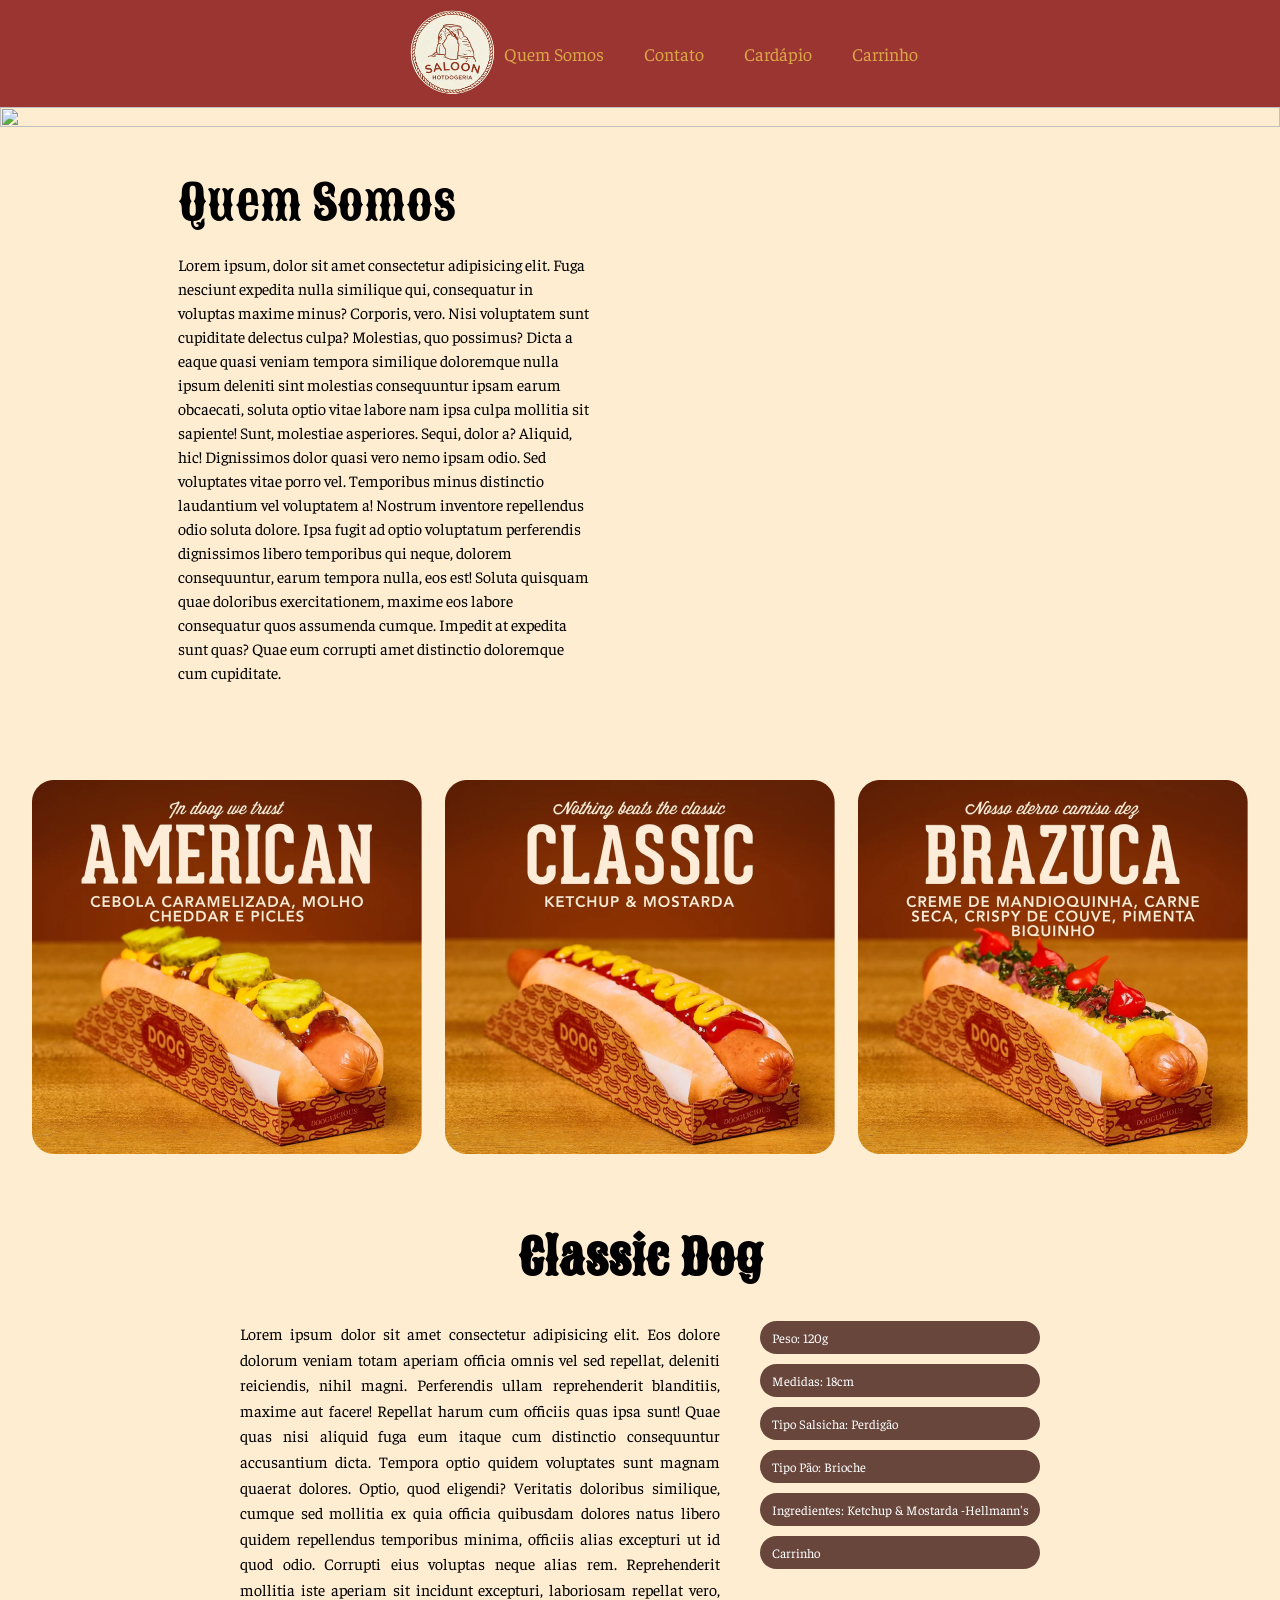
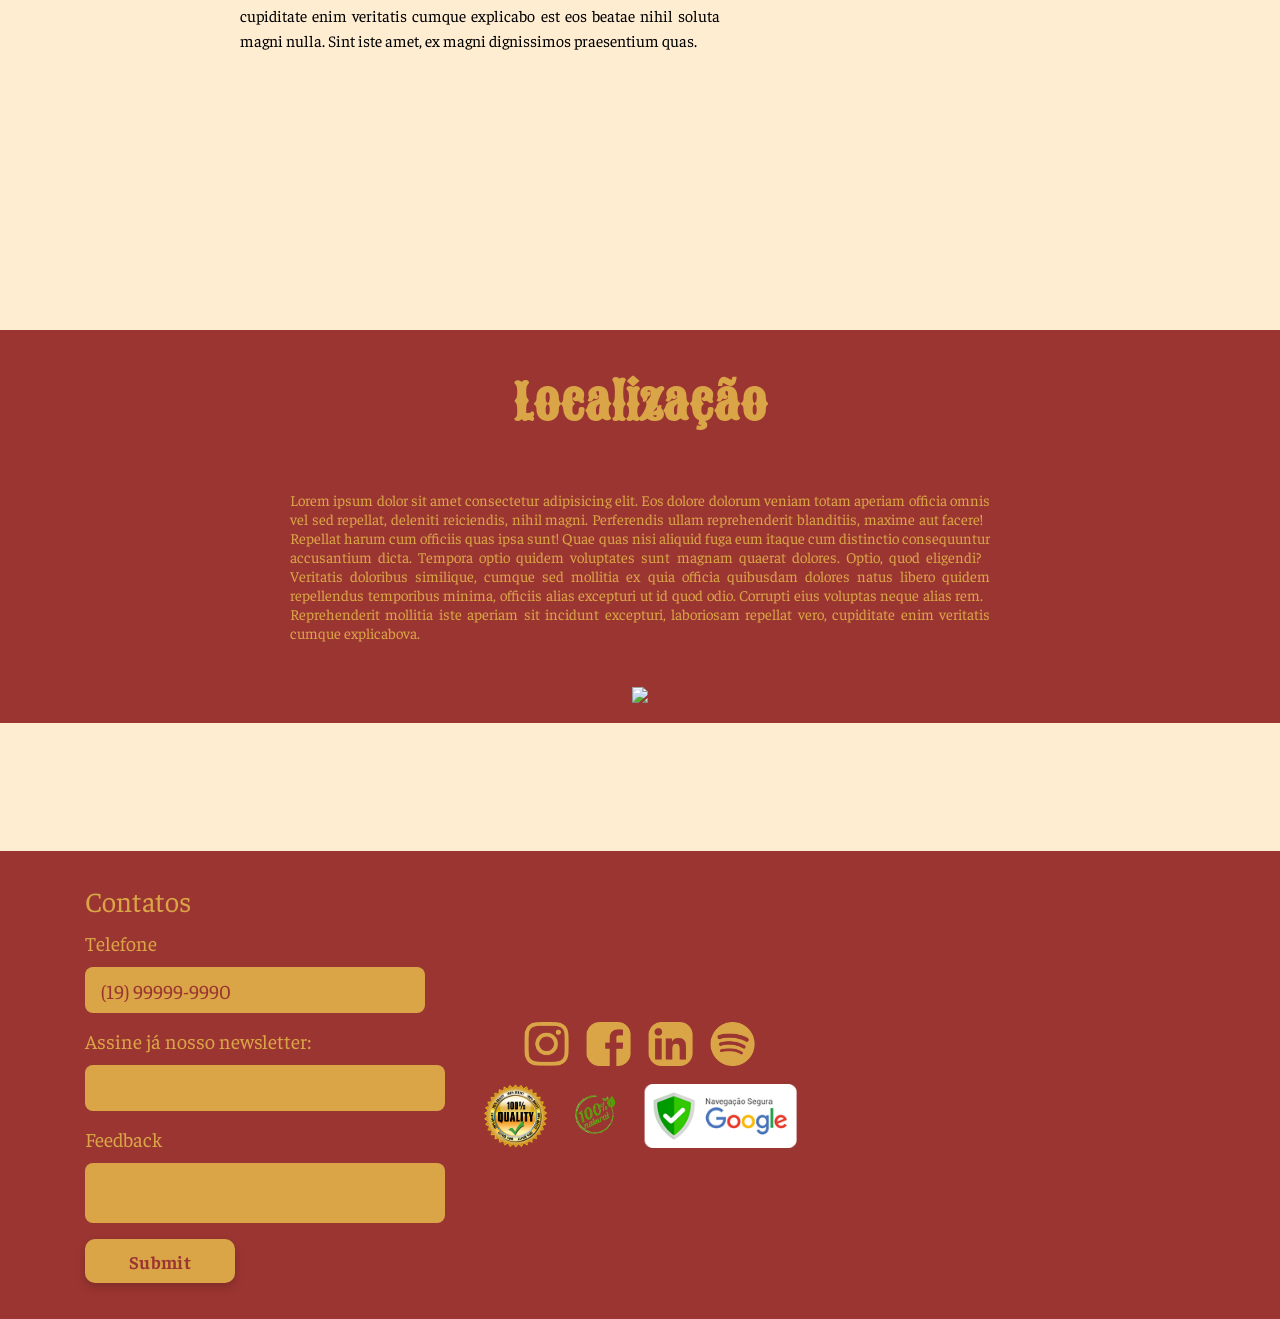
==== index.html @ 1e4b56d7 "Update variables" ====
<!DOCTYPE html>
<html lang="en">

<head>
    <meta charset="UTF-8">
    <meta name="viewport" content="width=device-width, initial-scale=1.0">
    <link rel="preconnect" href="https://fonts.googleapis.com">
    <link rel="preconnect" href="https://fonts.gstatic.com" crossorigin>
    <link href="https://fonts.googleapis.com/css2?family=Sancreek&display=swap" rel="stylesheet">
    <link rel="stylesheet" href="template/style.css"/>
    <!-- <link rel="stylesheet" href="template/global/header.css"> -->
    <title>Saloon | dogueria</title>
</head>

<body>
  <!-- Header----------------------------- -->
  <header>
    <a href="index.html">
      <img src="template/images/header/Logo.png" alt="">
    </a>
    <nav class="navbar">
      <ul class="menu">
        <li class="nav-item nav-sobre">
          <a href="#Quem Somos">quem somos</a>
        </li>
        <li class="nav-item nav-contato">
          <a href="#Contato">contato</a>
        </li>
        <li class="nav-item nav-cardapio">
          <a href="template/menu/menu.html">cardápio</a>
        </li>
        <li class="nav-item nav-carrinho">
          <a href="#">carrinho</a>
        </li>
      </ul>
      <div class="hamburger-button">
        <div class="bar"></div>
        <div class="bar"></div>
        <div class="bar"></div>
      </div>
    </nav>
  </header>

  <!-- slider ------------------------------- -->
  <div id="foto">
      <div class="foto">
          <img src="template/images/body/Foto_Principal_1440x540.png" alt="" >

      </div>
  </div>
  <!-- ------------------------------------ -->

  <!-- Main -->
  <main>  
      <!-- Seção Dois----------------------- -->
      <section class="sobre_nos">
          <div id="quem_somos">
              <h1>Quem Somos</h1>
              <p>Lorem ipsum, dolor sit amet consectetur adipisicing elit. Fuga nesciunt expedita nulla similique qui, consequatur in voluptas maxime minus? Corporis, vero. Nisi voluptatem sunt cupiditate delectus culpa? Molestias, quo possimus?
                  Dicta a eaque quasi veniam tempora similique doloremque nulla ipsum deleniti sint molestias consequuntur ipsam earum obcaecati, soluta optio vitae labore nam ipsa culpa mollitia sit sapiente! Sunt, molestiae asperiores.
                  Sequi, dolor a? Aliquid, hic! Dignissimos dolor quasi vero nemo ipsam odio. Sed voluptates vitae porro vel. Temporibus minus distinctio laudantium vel voluptatem a! Nostrum inventore repellendus odio soluta dolore.
                  Ipsa fugit ad optio voluptatum perferendis dignissimos libero temporibus qui neque, dolorem consequuntur, earum tempora nulla, eos est! Soluta quisquam quae doloribus exercitationem, maxime eos labore consequatur quos assumenda cumque.
                  Impedit at expedita sunt quas? Quae eum corrupti amet distinctio doloremque cum cupiditate.</p>
          </div>
          <div class="somos_img">
              <img src="template/images/body/Funcionarios.png" alt="">
          </div>
      </section>
      <!-- Seção Dois---------------------- -->

      <!-- Seção Um -------------------------->
      <section class="um">
          <div class="filho1">
              <img src="./template/images/body/AMERICAN_pt_3_390x374.png" alt="">
          </div>
          <div class="filho1">
              <img src="./template/images/body/CLASSIC_pt_3_390x374.png" alt="">
          </div>
          <div class="filho1">
              <img src="./template/images/body/BRAZUCA_pt_3_390x374.png" alt="">
          </div>            

      </section>
      <!-- -----------------------------------> 

  </main>
  <!-- ---- -->

  <section class="especificacoes">
      <div class="titulo-classic-dog">
          <h1>Classic Dog</h1>
      </div>
      
      <div class="especificacoes-container">
          <div class="filho_f">
              <p>Lorem ipsum dolor sit amet consectetur adipisicing elit. Eos dolore dolorum veniam totam aperiam officia omnis vel sed repellat, deleniti reiciendis, nihil magni. Perferendis ullam reprehenderit blanditiis, maxime aut facere! Repellat harum cum officiis quas ipsa sunt! Quae quas nisi aliquid fuga eum itaque cum distinctio consequuntur accusantium dicta. Tempora optio quidem voluptates sunt magnam quaerat dolores. Optio, quod eligendi?
              Veritatis doloribus similique, cumque sed mollitia ex quia officia quibusdam dolores natus libero quidem repellendus temporibus minima, officiis alias excepturi ut id quod odio. Corrupti eius voluptas neque alias rem.
              Reprehenderit mollitia iste aperiam sit incidunt excepturi, laboriosam repellat vero, cupiditate enim veritatis cumque explicabo est eos beatae nihil soluta magni nulla. Sint iste amet, ex magni dignissimos praesentium quas.</p>
          </div>
            
          <div class="filho_f2">
              <div class="font">
                  <p>Peso: 120g</p>
              </div>
              <div class="font">
                  <p>Medidas: 18cm</p>
              </div>
              <div class="font">
                  <p>Tipo Salsicha: Perdigão</p>
              </div>
              <div class="font">
                  <p>Tipo Pão: Brioche</p>
              </div>
              <div class="font">
                  <p>Ingredientes: Ketchup & Mostarda -Hellmann's</p>
              </div>
              <div class="font">
                  <p>Carrinho</p>
              </div>
          </div>
      </div>
  </section>
  <!-- ----------------------------------- -->

  <section class="tres">
      <div class="filho1">
          <img src="images/foto_do_restaurante_5_218x218.png" alt="">
      </div>
      <div class="filho1">
          <img src="images/foto_do_restaurante_7_218x218.png" alt="">
      </div>
      <div class="filho1">
          <img src="images/foto_do_restaurante_6_218x218.png" alt="">
      </div>
      <div class="filho1">
          <img src="images/foto_do_restaurante_04_218x218.png" alt="">
      </div>             

  </section>

<section class = "teste">
<div class="descricao-mapa">


  <div class="texto-titulo">
        <h1 class ="texto-mapa">Localização</h1>
      
  </div>

  <div class="texto-paragrafo">
      <p>Lorem ipsum dolor sit amet consectetur adipisicing elit. Eos dolore dolorum veniam totam aperiam officia omnis vel sed repellat, deleniti reiciendis, nihil magni. Perferendis ullam reprehenderit blanditiis, maxime aut facere!
          Repellat harum cum officiis quas ipsa sunt! Quae quas nisi aliquid fuga eum itaque cum distinctio consequuntur accusantium dicta. Tempora optio quidem voluptates sunt magnam quaerat dolores. Optio, quod eligendi?
          Veritatis doloribus similique, cumque sed mollitia ex quia officia quibusdam dolores natus libero quidem repellendus temporibus minima, officiis alias excepturi ut id quod odio. Corrupti eius voluptas neque alias rem.
          Reprehenderit mollitia iste aperiam sit incidunt excepturi, laboriosam repellat vero, cupiditate enim veritatis cumque explicabova. </p>
  </div>

  <div class="mapa">
    <img src="./template/images/body/mapa.png"></img>
  </div>

</section>
  <div class="titulo2">
    
  </div>

  <!-- Footer----------------------------- -->
  <footer class="site-footer">
      <div class="footer-content">
        <div class="footer-title">Contatos</div>
        <div class="footer-label">Telefone</div>
        <div id="Contato" class="footer-card footer-phone-card">(19) 99999-9990</div>
        <div class="footer-newsletter-text">Assine já nosso newsletter:</div>
        <div class="footer-card footer-newsletter-card"></div>
        <div class="footer-label footer-feedback-label">Feedback</div>
        <textarea
          class="footer-card footer-feedback-card footer-feedback-input"
          placeholder=""
        ></textarea>
        <button type="submit" class="footer-submit">Submit</button>
      </div>
      <div class="footer-right">
        <div class="social-icons">
          <img
            src="/template/images/footer/Instagram.png"
            alt="Instagram"
            class="footer-icon footer-instagram"
          />
          <img
            src="./template/images/footer/Facebook.png"
            alt="Facebook"
            class="footer-icon footer-facebook"
          />
          <img
            src="./template/images/footer/Linkedin.png"
            alt="LinkedIn"
            class="footer-icon footer-linkedin"
          />
          <img
            src="./template/images/footer/Spotify.png"
            alt="Spotify"
            class="footer-icon footer-spotify"
          />
        </div>

        <div class="footer-badges">
          <img
            src="./template/images/footer/100qualidade.png"
            alt="100 qualidade"
            class="footer-badge"
          />
          <img src="./template/images/footer/Natural.png" alt="Natural" class="footer-badge" />
          <img src="./template/images/footer/google.png" alt="Google" class="footer-badge" />
        </div>
      </div>
    </footer>
      
</body>


<source>
</html>
---- template/style.css ----
@import url("https://fonts.googleapis.com/css2?family=Faustina:wght@400;500;700&display=swap");
@import url("https://fonts.googleapis.com/css2?family=Sancreek&display=swap");
@import "./global/header.css";

/* Construindo... */

:root {
  --bg-body: #ffedd2;
  --text-main: #eb3223;
  --text-contrast: #ffedd2;
  --header-bg: #9b3531;
  --header-text: #daa547;
  --secondary-text: #eb3223;
  --timeline-bg: #eb3223;
  --timeline-progress: #e69248;
  --timeline-complete: #4caf50;
  --footer-bg: #9b3531;
  --footer-text: #daa547;
  --footer-card-bg: #daa547;
  --footer-card-text: #9b3531;
  --button-bg: #eb3223;
  --button-text: #daa547;
  --button-hover: #c72a1e;
  --title-size: 48px;
  --title-family: "Sancreek", serif;
  --body-size: 16px;
  --body-family: "Faustina", serif;
  --title-color: #000000;
  --border-color: #000000;
  --input-bg: #ffffff;
  --shadow-soft: rgba(0, 0, 0, 0.18);
  --shadow-strong: rgba(0, 0, 0, 0.22);
}

/* General Elements ------------------- */
html,
body {
  width: 100%;
  position: relative;
  overflow-x: hidden;
}

/* Body------------------ */
body {
    background-color:var(--bg-body);
    margin: 0%;
    font-family: var(--body-family);
    font-weight: weight;
    font-style: normal;
    font-size: 16px;
}

/* Slider----------------------*/
.foto img{
    width: 100%;
    height: 100%;
}
/* ------------------------------ */

/* Seção Um ------------------------ */
.um {
    /* background-color: rgb(52, 215, 66); */
    margin-top: 10px;
    margin: auto;
    width: 1240px;
    display: grid;
    height: 375px ;
    grid-template-columns: 1fr 1fr 1fr;
    margin-bottom: 20px;
    
}

.filho1{
    /* border: 1px solid #000; */
    margin-top: 20px;
    display: flex;
    justify-content: center;
}
/* ----------------------------------- */

/* Seção Dois ------------------------- */
.sobre_nos{  
    /* border:1px solid #D1CFCF; */
    margin: 0 auto;    
    width: 1024px;
    height: 600px;
    display: grid;
    grid-template-columns: 1fr 1fr;
    margin-top: 10px;
    margin-bottom: 20px;
}

#quem_somos{
    height: 200px;
    padding: 30px 50px;
}

#quem_somos h1 {
  font-family: var(--title-family);
  font-size: var(--title-size);
  font-weight: 400;
  letter-spacing: 0.01px;
  margin: 0;
}

.somos_img {
  height: 200px;
  padding: 50px 50px;
}

#quem_somos p {
  line-height: 24px;
  margin: 0 0 20 0;
}
/* ------------------------------------- */

.especificacoes{
    /* border:1px solid #D1CFCF; */
    margin: 0 auto;
    width: 800px;
    min-height: 300px;
    display: flex;
    flex-direction: column;
    align-items: center;
    margin-top: 90px;
    margin-bottom: 10px;
}

.titulo-classic-dog{
    font-family: var(--title-family);
    font-size: 48px;
    letter-spacing: 0.01px;
    color: black;
    margin-bottom: 30px;
    text-align: center;
    width: 100%;
}

.titulo-classic-dog h1 {
    margin: 0;
    font-size: 48px;
}

.especificacoes-container {
    width: 100%;
    display: flex;
    justify-content: space-between;
    align-items: flex-start;
    gap: 40px;
}

.filho_f{
    flex: 1;
    text-align: justify;
    line-height: 1.6;
}

.filho_f p {
    margin: 0;
    font-size: 16px;
}

.filho_f2{
    display: flex;
    flex-direction: column;
    gap: 10px;
    min-width: 280px;
    max-width: 280px;
}

.filho_f2 .font {
    background-color: #68463C;
    border-radius: 25px;
    padding: 8px 12px;
    transition: transform 0.2s ease;
}

.filho_f2 .font p{
    color: #ffffff;
    margin: 0;
    font-size: 13px;
    white-space: nowrap;
}

.tres {
    /* background-color: rgb(52, 215, 66); */    
    margin: auto;
    width: 965px;
    display: grid;
    height: 216px ;
    grid-template-columns: 1fr 1fr 1fr 1fr;
    margin-bottom: 20px;
}

/* Secondary Header Styles */
.secondary-header {
  background-color: transparent;
  position: relative;
  width: 100%;
  padding: 20px 85px 20px 85px;
  box-sizing: border-box;
  font-family: "Faustina", serif;
  display: flex;
  flex-direction: column;
  gap: 20px;
}

.secondary-header nav {
  width: 100%;
  display: flex;
  justify-content: center;
}

.secondary-row {
  display: flex;
  justify-content: space-between;
  align-items: center;
  width: 100%;
}

.secondary-item {
  display: flex;
  flex-direction: row;
  align-items: center;
  justify-content: center;
  gap: 8px;
  color: #eb3223;
  font-family: "Faustina", serif;
  font-size: 18px;
  line-height: 1;
  font-weight: 700;
  white-space: nowrap;
  width: 33.33%;
  text-align: center;
}

.secondary-icon {
  display: block;
  width: 28px;
  height: 28px;
  object-fit: contain;
}

.secondary-item span {
  font-weight: 700;
}

/* Timeline Styles */
.timeline-container {
  width: 100%;
}

.timeline-bar {
  width: 100%;
  height: 40px;
  background-color: #eb3223;
  border-radius: 20px;
  position: relative;
}

.timeline-progress {
  width: 33.33%;
  height: 100%;
  background-color: #e69248;
  border-radius: 20px 0 0 20px;
  position: absolute;
  top: 0;
  left: 0;
  display: flex;
  align-items: center;
  justify-content: center;
}

.timeline-label {
  color: #ffffff;
  font-family: "Faustina", serif;
  font-size: 18px;
  font-weight: 700;
  white-space: nowrap;
}

.timeline-progress-completo {
  width: 33.33%;
  background-color: #4caf50;
  border-radius: 20px 0 0 20px;
  position: absolute;
  top: 0;
  left: 0;
  height: 100%;
}

.timeline-progress-andamento {
  width: 33.33%;
  background-color: #e69248;
  border-radius: 0;
  position: absolute;
  top: 0;
  left: 33.33%;
  height: 100%;
  display: flex;
  align-items: center;
  justify-content: center;
}

.timeline-progress-completo-segundo {
  width: 33.33%;
  background-color: #4caf50;
  border-radius: 0;
  position: absolute;
  top: 0;
  left: 33.33%;
  height: 100%;
}

.timeline-progress-andamento-terceiro {
  width: 33.33%;
  background-color: #e69248;
  border-radius: 0 20px 20px 0;
  position: absolute;
  top: 0;
  left: 66.66%;
  height: 100%;
  display: flex;
  align-items: center;
  justify-content: center;
}

/* Footer Styles */
.site-footer {
  position: relative;
  width: 100%;
  background-color: #9b3531;
  padding: 36px 85px;
  box-sizing: border-box;
  display: flex;
  justify-content: flex-start;
  align-items: flex-start;
  margin-top: 10%;
}

.footer-content {
  width: 480px;
  color: #daa547;
  font-family: "Faustina", serif;
  display: flex;
  flex-direction: column;
  gap: 8px;
}

.footer-title {
  font-size: 28px;
  line-height: 1;
  margin-bottom: 10px;
}

.footer-label,
.footer-newsletter-text {
  font-size: 20px;
  line-height: 1;
  margin-bottom: 6px;
}

.footer-card {
  background-color: #daa547;
  color: #9b3531;
  border-radius: 8px;
  display: flex;
  align-items: center;
  padding: 0 16px;
  box-sizing: border-box;
}

.footer-phone-card {
  width: 340px;
  height: 46px;
  font-size: 20px;
  margin-bottom: 10px;
}

.footer-newsletter-card {
  width: 360px;
  height: 46px;
  margin-bottom: 10px;
}

.footer-feedback-label {
  margin-top: 0;
}

.footer-feedback-card {
  width: 360px;
  height: 60px;
}

.footer-feedback-input {
  resize: none;
  border: none;
  outline: none;
  font-family: inherit;
  font-size: 18px;
  padding-top: 10px;
}

.footer-submit {
  width: 150px;
  height: 44px;
  margin-top: 8px;
  border: none;
  border-radius: 10px;
  background-color: #daa547;
  color: #9b3531;
  font-family: "Faustina", serif;
  font-size: 18px;
  font-weight: 700;
  letter-spacing: 0.3px;
  cursor: pointer;
  box-shadow: 0 4px 10px rgba(0, 0, 0, 0.18);
  transition:
    transform 0.2s ease,
    box-shadow 0.2s ease,
    background-color 0.2s ease;
  align-self: flex-start;
}

.footer-submit:hover {
  background-color: #e2b44c;
  transform: translateY(-1px);
  box-shadow: 0 6px 14px rgba(0, 0, 0, 0.22);
}

.footer-right {
  display: flex;
  flex-direction: column;
  align-items: center;
  gap: 18px;
  position: absolute;
  left: 50%;
  top: 50%;
  transform: translate(-50%, -50%);
}

.social-icons {
  display: flex;
  gap: 18px;
  align-items: center;
}

.footer-icon {
  display: block;
  width: 44px;
  height: 44px;
}

.footer-badges {
  display: flex;
  gap: 18px;
  align-items: center;
}

.footer-badge {
  display: block;
  height: 64px;
}

/* Responsive Styles */

/* Tablets e telas médias 
@media (max-width: 1024px) {
  header {
    padding: 0 40px 20px 40px;
  }
  
  header nav ul {
    gap: 20px;
  }
  
  .nav-item {
    font-size: 16px;
  }
  
  .secondary-header {
    padding: 20px 40px;
  }
}*/

.teste{
  display: flex;
  justify-content: center;
  align-items: center;
  width: 100%;
  height: 100%;
  gap:20px;
  background-color: var(--footer-bg);
  margin-top: 50px;
}

.mapa {
  display: flex;
  flex-direction: column;
  align-items: center;
  width: 100%;
  height: 200%;
  margin-top: 45px;
  gap: 20px;
  margin-bottom: 20px;
}

.texto-mapa {
  font-family: var(--title-family);
  font-size: var(--title-size);
  letter-spacing: 0.01px;
  display: flex;
}

.texto-paragrafo{
  width: 700px;
  text-align: justify;
  font-family: var(--body-family);
  color:#daa547;
  font-size: 15px;
  align-items: center;
  
}
.texto-titulo{
  font-family: var(--title-family);
  font-size: var(--title-size);
  letter-spacing: 0.01px;
  justify-content: center;
  display: flex;
  color:#daa547
}
/* 
.descricao-mapa{
  align-items: center;
  width: 100%;
  height: 100%;
} */

@media (max-width: 680px) {
  .foto img {
    width: 100%;
    height: 100%;
  }

  .sobre_nos {
    margin: 0 auto;
    width: 1024px;
    height: 600px;
    display: grid;
    grid-template-rows: 1fr 1fr;
    margin-top: 10px;
    margin-bottom: 20px;
  }
}
---- template/global/header.css ----
@import "./variables.css";

/* header {
  position: relative;
  width: 100%;
  height: 146px;
  font-family: "Faustina", serif;
  color: var(--header-text);
  font-weight: 300;
  background-color: var(--header-bg);
  display: flex;
  align-items: flex-end;
  justify-content: space-between;
  padding: 0 85px 20px 85px;
  box-sizing: border-box;
} */

header{
  position: relative;
  display: flex;
  justify-content: space-between;
  align-items: center;
  width: 100%;
  max-width: var(--standard-width);
  padding: 0 var(--spacing-md);
  margin: 0 0 var(--spacing-xl) 0;
  box-sizing: border-box;
  padding: 0 400px;
  background-color: var(--header-bg);
  font-family: "Faustina", serif;
  color: var(--header-text);
  font-weight: 300;
}

header a img {
  width: 104px;
  height: 104px;
}

header nav ul {
  list-style: none;
  margin: 0;
  padding: 0;
  display: flex;
  gap: 40px;
  align-items: flex-end;
}

header nav ul li {
  text-transform: capitalize;
  margin: 0;
  padding: 0;
  transition: all 0.25s ease;
}

header nav ul li:hover {
  font-weight: 700;
}

header nav ul li a{
  margin: 0;
  padding: 0;
  text-decoration: none;
  color: var(--header-text);
}

.nav-item {
  display: flex;
  align-items: center;
  gap: 8px;
  color: #daa547;
  font-family: "Faustina", serif;
  font-size: 18px;
  line-height: 21px;
  font-weight: 400;
  cursor: pointer;
  white-space: nowrap;
  transition: font-weight 0.2s ease;
  text-decoration: none;
  text-decoration-color: black;
}

.nav-icon {
  flex: 0 0 auto;
  display: block;
  width: auto;
  height: auto;
}

.nav-item span {
  display: inline-block;
  line-height: 21px;
}

header nav ul li span {
  white-space: nowrap;
}

.nav-ativo {
  font-weight: 700;
}

.nav-ativo span {
  font-weight: 700;
}

.hamburger-button {
  display: none;
}

@media(max-width: 768px) {
  header {
    height: auto;
    padding: 15px 20px;
    flex-direction: row;
    align-items: center;
    gap: auto;
  }

  .navbar {
    margin: 16px 0;
  }

  .navbar .menu {
    display: none;
  }

  .hamburger-button {
    width: auto;
    height: 30px;
    border-radius: 20px;
    display: flex;
    flex-direction: column;
    justify-content: center;
    align-items: center;
  }

  .hamburger-button .bar {
    width: 32px;
    height: 4px;
    background-color: #daa547;
    margin: 2px 0;
  }

  /* TESTE */
  .foto img{
    width: 50%;
  }
}
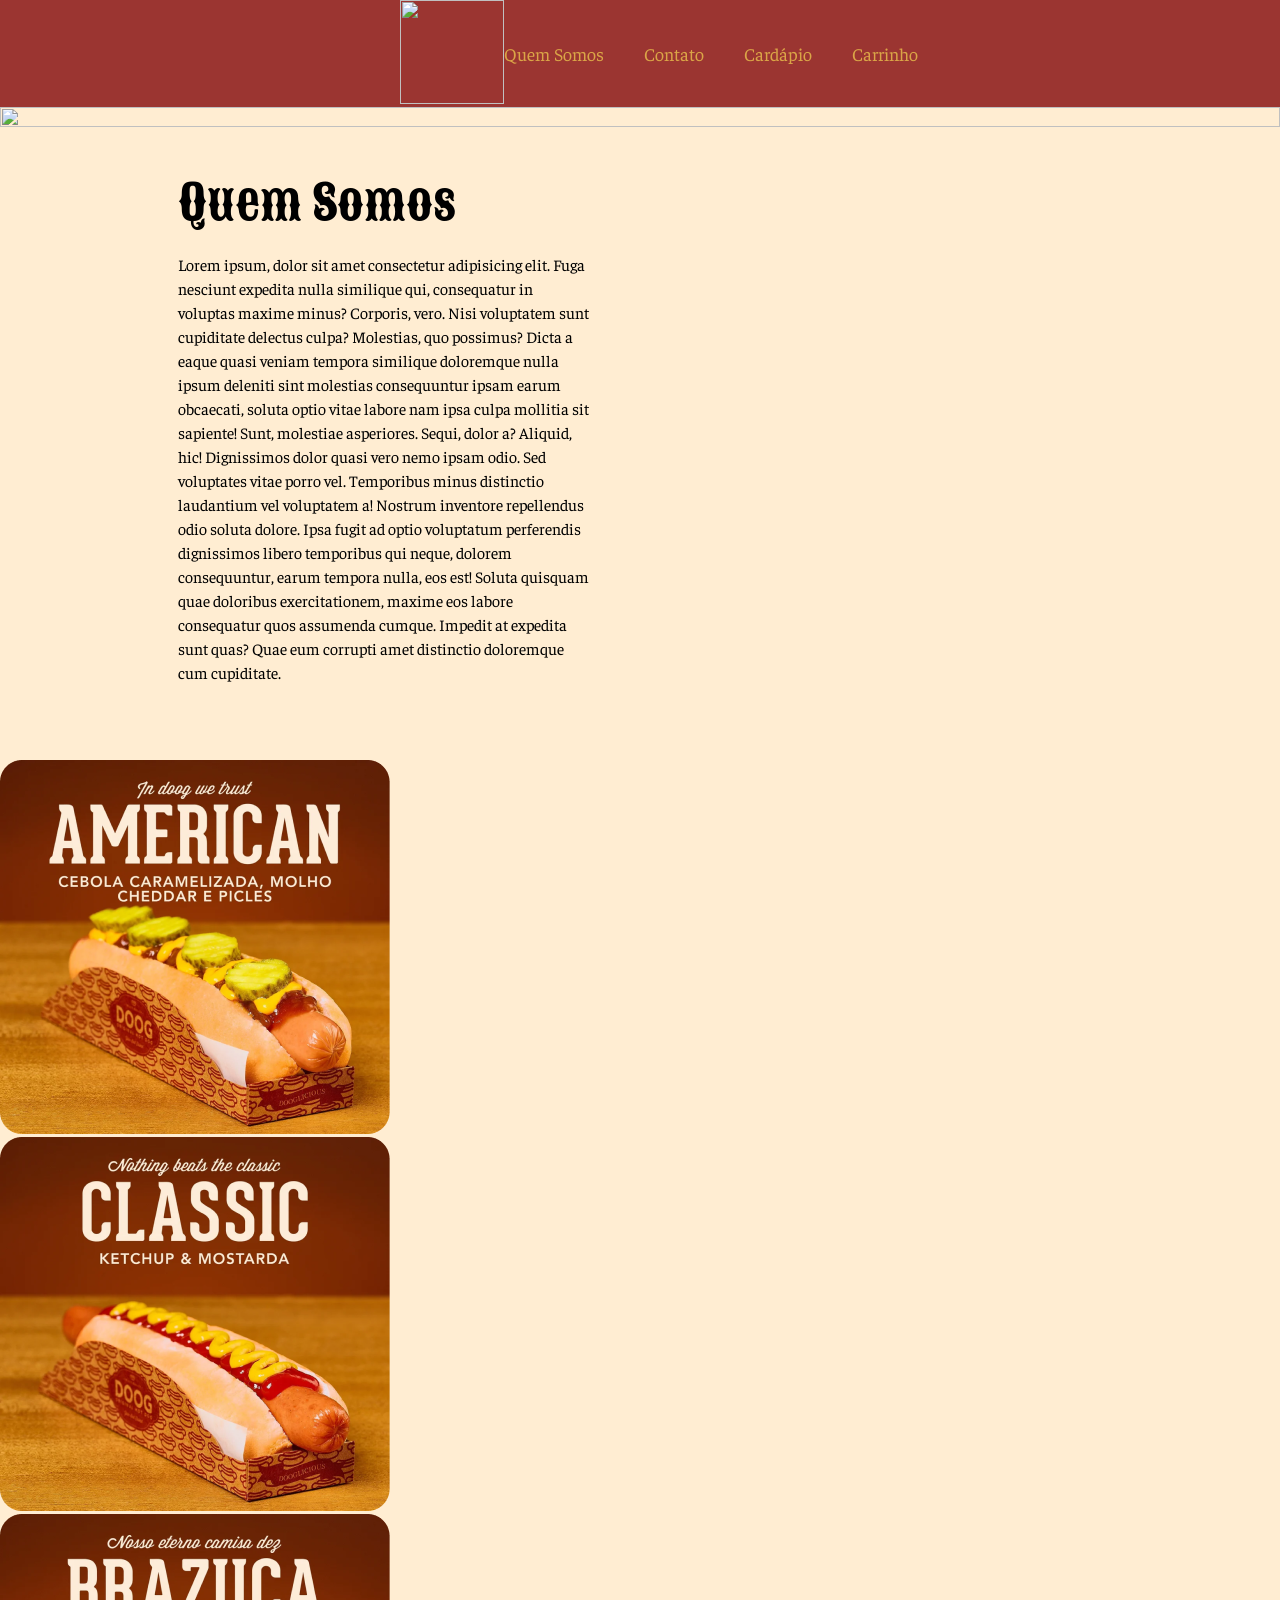
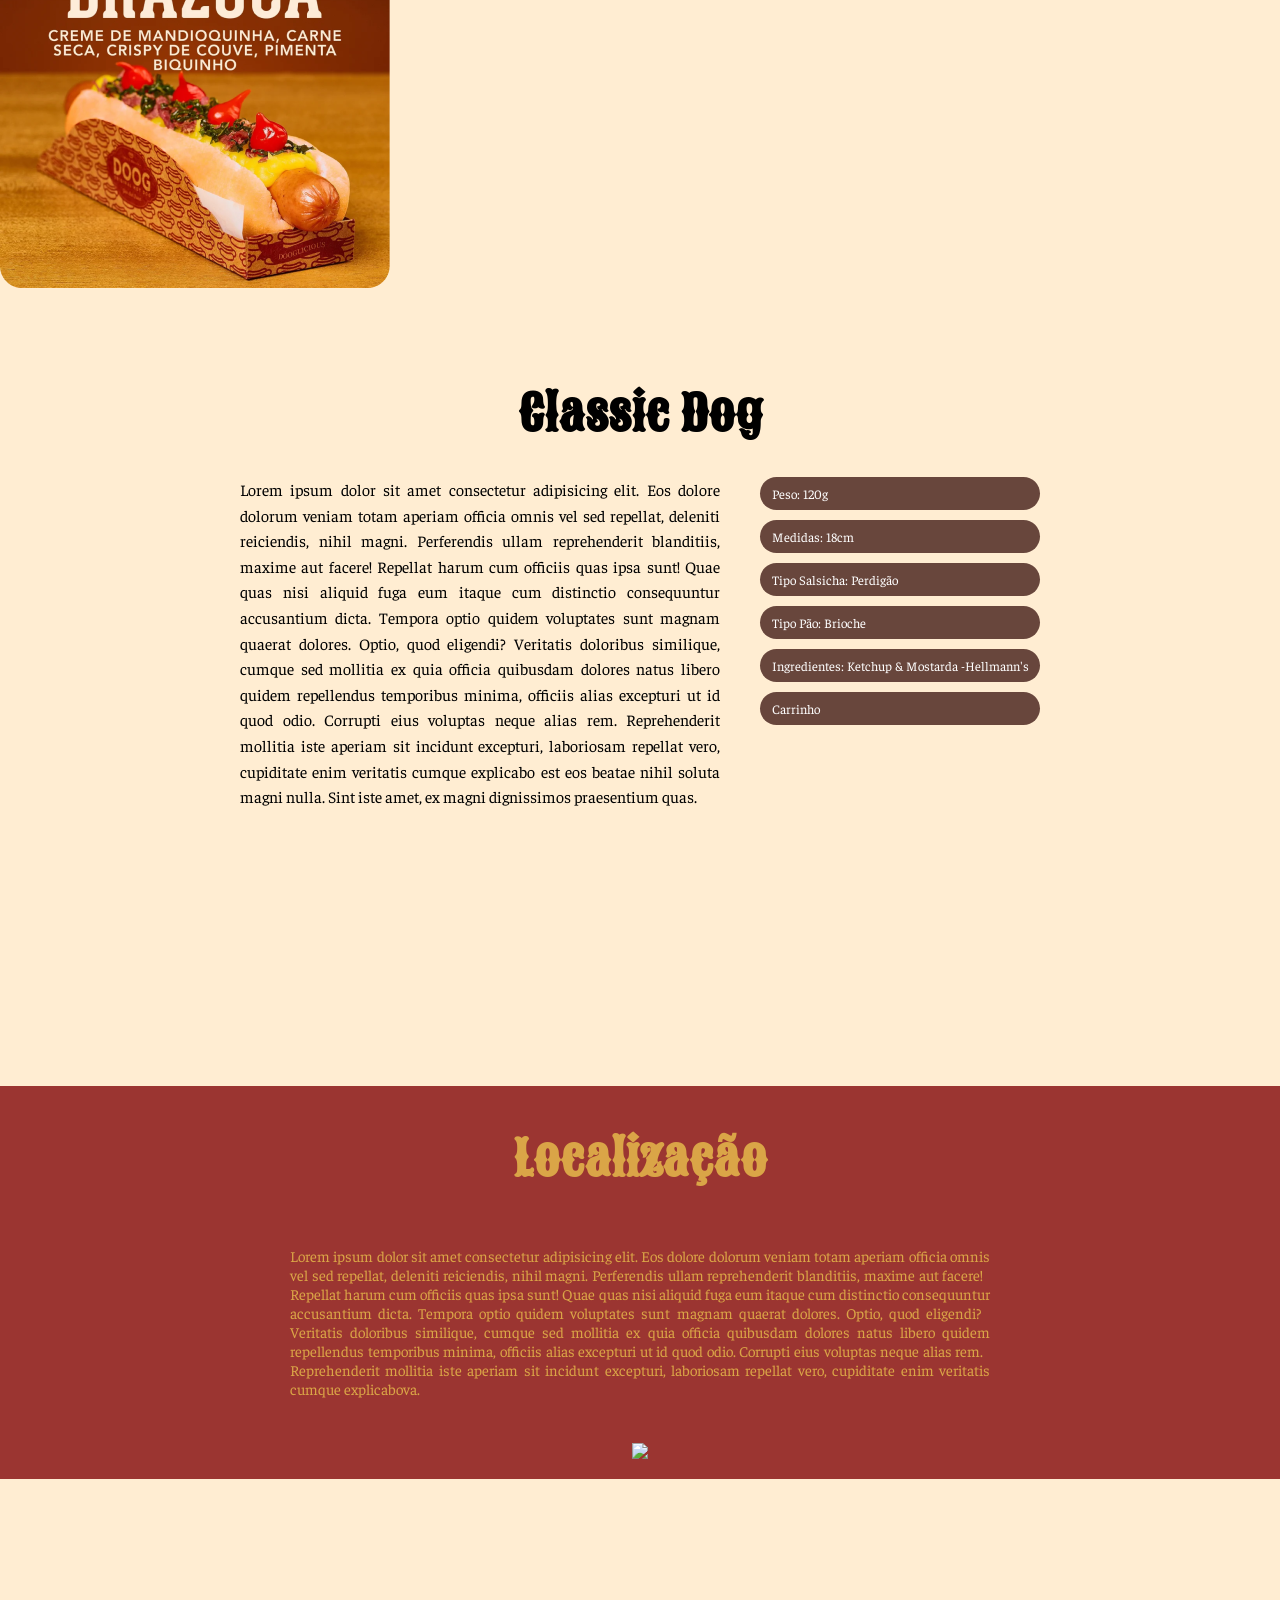
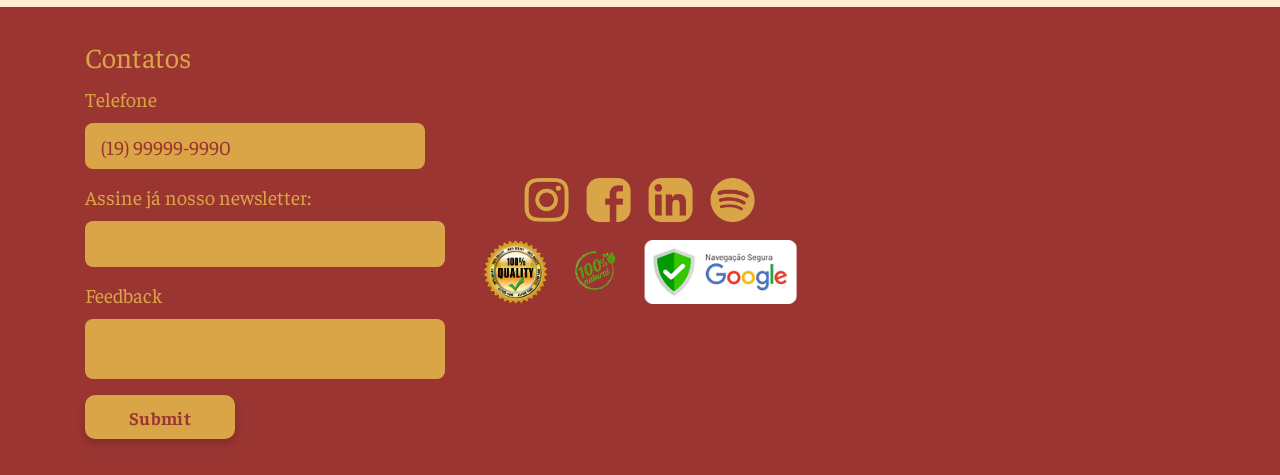
==== commit acd258f5: "Updated carrosel" ====
--- a/index.html
+++ b/index.html
@@ -16,7 +16,7 @@
   <!-- Header----------------------------- -->
   <header>
     <a href="index.html">
-      <img src="template/images/header/Logo.png" alt="">
+      <img src="./template/images/header/" alt="">
     </a>
     <nav class="navbar">
       <ul class="menu">
@@ -44,7 +44,7 @@
   <!-- slider ------------------------------- -->
   <div id="foto">
       <div class="foto">
-          <img src="template/images/body/Foto_Principal_1440x540.png" alt="" >
+          <img src="template/images/body/hotdog_stock_images/ball-park-brand-4PWmqIUlGFQ-unsplash.jpg" alt="" >
 
       </div>
   </div>
@@ -68,15 +68,15 @@
       </section>
       <!-- Seção Dois---------------------- -->
 
-      <!-- Seção Um -------------------------->
-      <section class="um">
-          <div class="filho1">
+      <!-- Carrosel -------------------------->
+      <section class="carrosel">
+          <div class="imagem">
               <img src="./template/images/body/AMERICAN_pt_3_390x374.png" alt="">
           </div>
-          <div class="filho1">
+          <div class="imagem">
               <img src="./template/images/body/CLASSIC_pt_3_390x374.png" alt="">
           </div>
-          <div class="filho1">
+          <div class="imagem">
               <img src="./template/images/body/BRAZUCA_pt_3_390x374.png" alt="">
           </div>            
 
@@ -122,20 +122,20 @@
   </section>
   <!-- ----------------------------------- -->
 
+  <!-- Imagens do restaurante -->
   <section class="tres">
       <div class="filho1">
-          <img src="images/foto_do_restaurante_5_218x218.png" alt="">
-      </div>
-      <div class="filho1">
-          <img src="images/foto_do_restaurante_7_218x218.png" alt="">
-      </div>
-      <div class="filho1">
-          <img src="images/foto_do_restaurante_6_218x218.png" alt="">
-      </div>
-      <div class="filho1">
-          <img src="images/foto_do_restaurante_04_218x218.png" alt="">
+          <img src="template/images/body/restaurant_stock_images/photo-1765021095732-cd93cae5ec09.avif" alt="">
+      </div>
+      <div class="filho1">
+          <img src="template/images/body/restaurant_stock_images/photo-1765021098429-0f556e068d8b.avif" alt="">
+      </div>
+      <div class="filho1">
+          <img src="template/images/body/restaurant_stock_images/photo-1765021098997-9dad0afba661.avif" alt="">
+      </div>
+      <div class="filho1">
+          <img src="template/images/body/restaurant_stock_images/joseph-sung-So6b4BBC1vc-unsplash.jpg" alt="">
       </div>             
-
   </section>
 
 <section class = "teste">
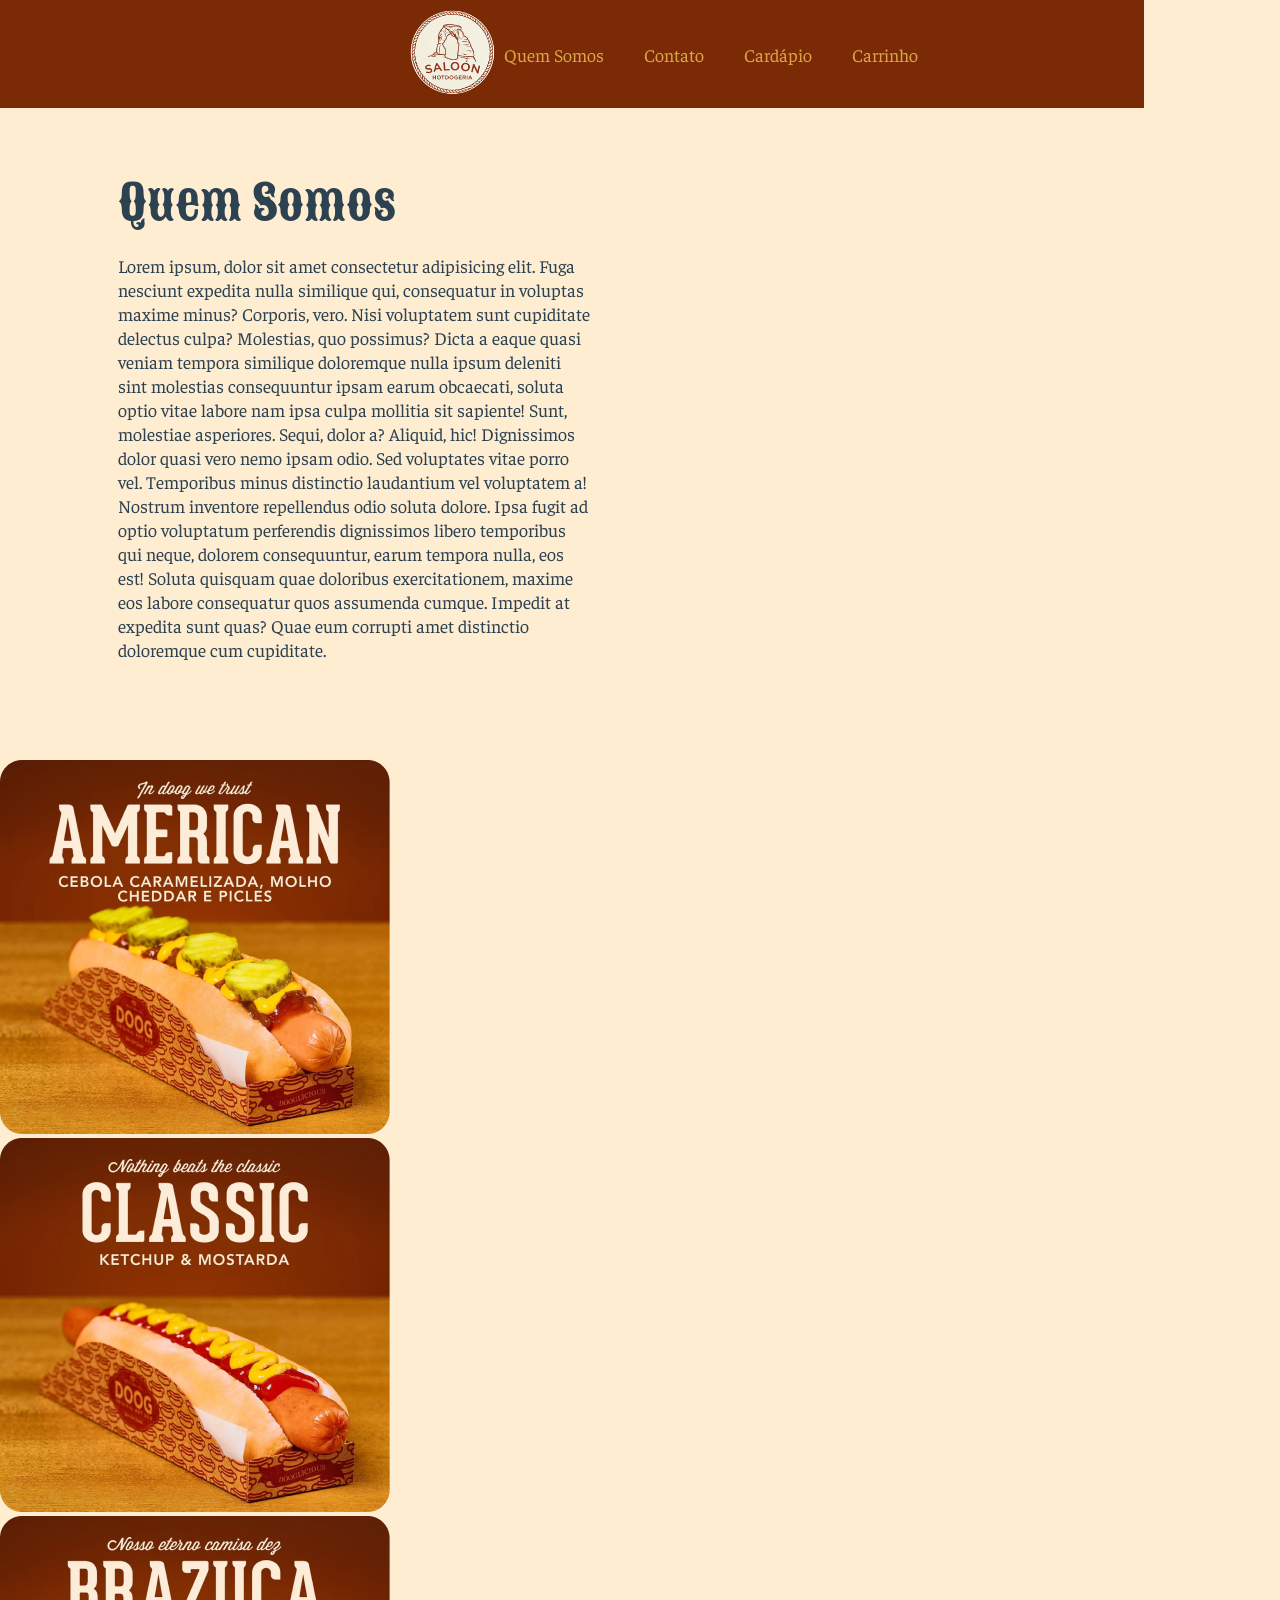
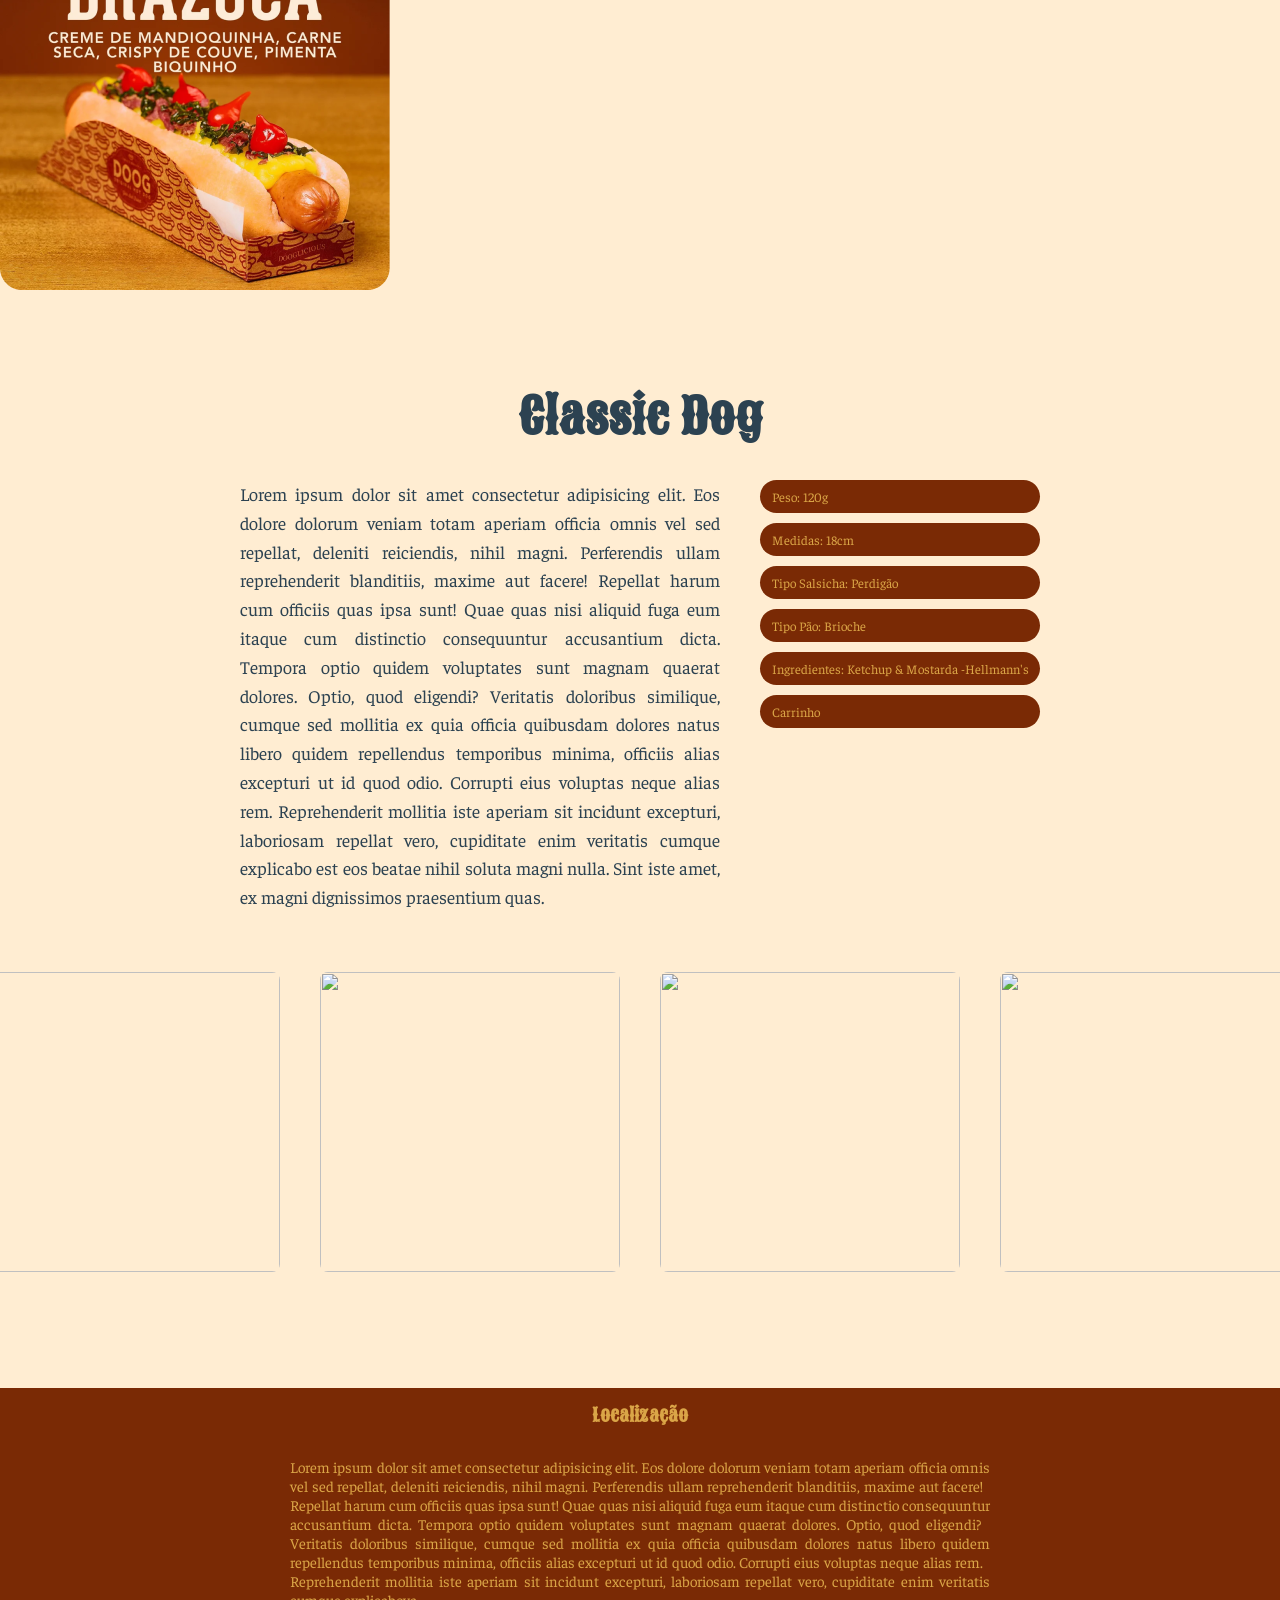
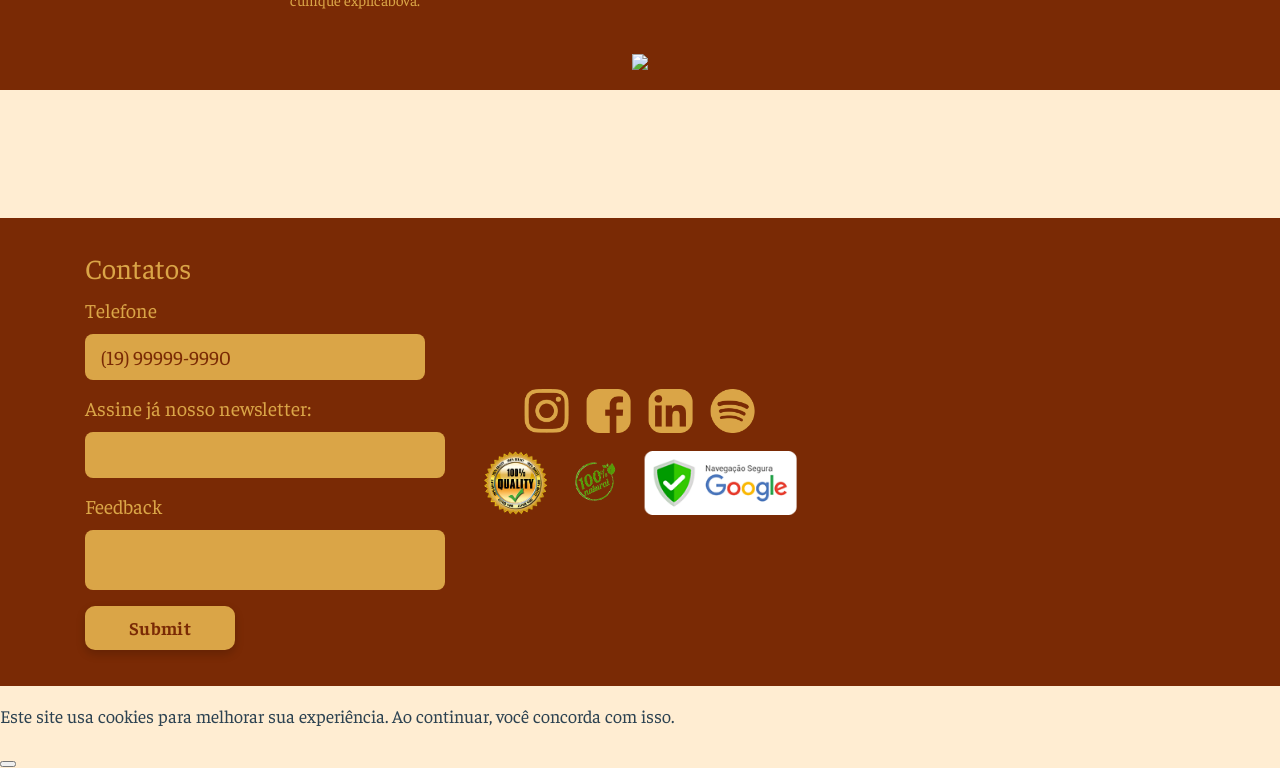
==== commit 6bb36571: "Merge branch 'main' of https://github.com/aLilwall/projeto-integrador-uc15" ====
--- a/index.html
+++ b/index.html
@@ -2,21 +2,21 @@
 <html lang="en">
 
 <head>
-    <meta charset="UTF-8">
-    <meta name="viewport" content="width=device-width, initial-scale=1.0">
-    <link rel="preconnect" href="https://fonts.googleapis.com">
-    <link rel="preconnect" href="https://fonts.gstatic.com" crossorigin>
-    <link href="https://fonts.googleapis.com/css2?family=Sancreek&display=swap" rel="stylesheet">
-    <link rel="stylesheet" href="template/style.css"/>
-    <!-- <link rel="stylesheet" href="template/global/header.css"> -->
-    <title>Saloon | dogueria</title>
+  <meta charset="UTF-8">
+  <meta name="viewport" content="width=device-width, initial-scale=1.0">
+  <link rel="preconnect" href="https://fonts.googleapis.com">
+  <link rel="preconnect" href="https://fonts.gstatic.com" crossorigin>
+  <link href="https://fonts.googleapis.com/css2?family=Sancreek&display=swap" rel="stylesheet">
+  <link rel="stylesheet" href="template/style.css" />
+  <!-- <link rel="stylesheet" href="template/global/header.css"> -->
+  <title>Saloon | dogueria</title>
 </head>
 
 <body>
   <!-- Header----------------------------- -->
   <header>
     <a href="index.html">
-      <img src="./template/images/header/" alt="">
+      <img src="./template/images/header/Logo.png" alt="">
     </a>
     <nav class="navbar">
       <ul class="menu">
@@ -43,179 +43,198 @@
 
   <!-- slider ------------------------------- -->
   <div id="foto">
-      <div class="foto">
-          <img src="template/images/body/hotdog_stock_images/ball-park-brand-4PWmqIUlGFQ-unsplash.jpg" alt="" >
-
-      </div>
+    <div class="foto">
+      <img src="template/images/body/hotdog_stock_images/ball-park-brand-4PWmqIUlGFQ-unsplash.jpg" alt="">
+
+    </div>
   </div>
   <!-- ------------------------------------ -->
 
   <!-- Main -->
-  <main>  
-      <!-- Seção Dois----------------------- -->
-      <section class="sobre_nos">
-          <div id="quem_somos">
-              <h1>Quem Somos</h1>
-              <p>Lorem ipsum, dolor sit amet consectetur adipisicing elit. Fuga nesciunt expedita nulla similique qui, consequatur in voluptas maxime minus? Corporis, vero. Nisi voluptatem sunt cupiditate delectus culpa? Molestias, quo possimus?
-                  Dicta a eaque quasi veniam tempora similique doloremque nulla ipsum deleniti sint molestias consequuntur ipsam earum obcaecati, soluta optio vitae labore nam ipsa culpa mollitia sit sapiente! Sunt, molestiae asperiores.
-                  Sequi, dolor a? Aliquid, hic! Dignissimos dolor quasi vero nemo ipsam odio. Sed voluptates vitae porro vel. Temporibus minus distinctio laudantium vel voluptatem a! Nostrum inventore repellendus odio soluta dolore.
-                  Ipsa fugit ad optio voluptatum perferendis dignissimos libero temporibus qui neque, dolorem consequuntur, earum tempora nulla, eos est! Soluta quisquam quae doloribus exercitationem, maxime eos labore consequatur quos assumenda cumque.
-                  Impedit at expedita sunt quas? Quae eum corrupti amet distinctio doloremque cum cupiditate.</p>
-          </div>
-          <div class="somos_img">
-              <img src="template/images/body/Funcionarios.png" alt="">
-          </div>
-      </section>
-      <!-- Seção Dois---------------------- -->
-
-      <!-- Carrosel -------------------------->
-      <section class="carrosel">
-          <div class="imagem">
-              <img src="./template/images/body/AMERICAN_pt_3_390x374.png" alt="">
-          </div>
-          <div class="imagem">
-              <img src="./template/images/body/CLASSIC_pt_3_390x374.png" alt="">
-          </div>
-          <div class="imagem">
-              <img src="./template/images/body/BRAZUCA_pt_3_390x374.png" alt="">
-          </div>            
-
-      </section>
-      <!-- -----------------------------------> 
+  <main>
+    <!-- Seção Dois----------------------- -->
+    <section class="sobre_nos">
+      <div id="quem_somos">
+        <h1>Quem Somos</h1>
+        <p>Lorem ipsum, dolor sit amet consectetur adipisicing elit. Fuga nesciunt expedita nulla similique qui,
+          consequatur in voluptas maxime minus? Corporis, vero. Nisi voluptatem sunt cupiditate delectus culpa?
+          Molestias, quo possimus?
+          Dicta a eaque quasi veniam tempora similique doloremque nulla ipsum deleniti sint molestias consequuntur ipsam
+          earum obcaecati, soluta optio vitae labore nam ipsa culpa mollitia sit sapiente! Sunt, molestiae asperiores.
+          Sequi, dolor a? Aliquid, hic! Dignissimos dolor quasi vero nemo ipsam odio. Sed voluptates vitae porro vel.
+          Temporibus minus distinctio laudantium vel voluptatem a! Nostrum inventore repellendus odio soluta dolore.
+          Ipsa fugit ad optio voluptatum perferendis dignissimos libero temporibus qui neque, dolorem consequuntur,
+          earum tempora nulla, eos est! Soluta quisquam quae doloribus exercitationem, maxime eos labore consequatur
+          quos assumenda cumque.
+          Impedit at expedita sunt quas? Quae eum corrupti amet distinctio doloremque cum cupiditate.</p>
+      </div>
+      <div class="somos_img">
+        <img src="template/images/body/Funcionarios.png" alt="">
+      </div>
+    </section>
+    <!-- Seção Dois---------------------- -->
+
+    <!-- Carrosel -------------------------->
+    <section class="carrosel">
+      <div class="imagem ativo">
+        <img src="./template/images/body/AMERICAN_pt_3_390x374.png" alt="">
+      </div>
+      <div class="imagem">
+        <img src="./template/images/body/CLASSIC_pt_3_390x374.png" alt="">
+      </div>
+      <div class="imagem">
+        <img src="./template/images/body/BRAZUCA_pt_3_390x374.png" alt="">
+      </div>
+
+    </section>
+    <!-- ----------------------------------->
 
   </main>
   <!-- ---- -->
 
   <section class="especificacoes">
-      <div class="titulo-classic-dog">
-          <h1>Classic Dog</h1>
-      </div>
-      
-      <div class="especificacoes-container">
-          <div class="filho_f">
-              <p>Lorem ipsum dolor sit amet consectetur adipisicing elit. Eos dolore dolorum veniam totam aperiam officia omnis vel sed repellat, deleniti reiciendis, nihil magni. Perferendis ullam reprehenderit blanditiis, maxime aut facere! Repellat harum cum officiis quas ipsa sunt! Quae quas nisi aliquid fuga eum itaque cum distinctio consequuntur accusantium dicta. Tempora optio quidem voluptates sunt magnam quaerat dolores. Optio, quod eligendi?
-              Veritatis doloribus similique, cumque sed mollitia ex quia officia quibusdam dolores natus libero quidem repellendus temporibus minima, officiis alias excepturi ut id quod odio. Corrupti eius voluptas neque alias rem.
-              Reprehenderit mollitia iste aperiam sit incidunt excepturi, laboriosam repellat vero, cupiditate enim veritatis cumque explicabo est eos beatae nihil soluta magni nulla. Sint iste amet, ex magni dignissimos praesentium quas.</p>
-          </div>
-            
-          <div class="filho_f2">
-              <div class="font">
-                  <p>Peso: 120g</p>
-              </div>
-              <div class="font">
-                  <p>Medidas: 18cm</p>
-              </div>
-              <div class="font">
-                  <p>Tipo Salsicha: Perdigão</p>
-              </div>
-              <div class="font">
-                  <p>Tipo Pão: Brioche</p>
-              </div>
-              <div class="font">
-                  <p>Ingredientes: Ketchup & Mostarda -Hellmann's</p>
-              </div>
-              <div class="font">
-                  <p>Carrinho</p>
-              </div>
-          </div>
-      </div>
+    <div class="titulo-classic-dog">
+      <h1>Classic Dog</h1>
+    </div>
+
+    <div class="especificacoes-container">
+      <div class="filho_f">
+        <p>Lorem ipsum dolor sit amet consectetur adipisicing elit. Eos dolore dolorum veniam totam aperiam officia
+          omnis vel sed repellat, deleniti reiciendis, nihil magni. Perferendis ullam reprehenderit blanditiis, maxime
+          aut facere! Repellat harum cum officiis quas ipsa sunt! Quae quas nisi aliquid fuga eum itaque cum distinctio
+          consequuntur accusantium dicta. Tempora optio quidem voluptates sunt magnam quaerat dolores. Optio, quod
+          eligendi?
+          Veritatis doloribus similique, cumque sed mollitia ex quia officia quibusdam dolores natus libero quidem
+          repellendus temporibus minima, officiis alias excepturi ut id quod odio. Corrupti eius voluptas neque alias
+          rem.
+          Reprehenderit mollitia iste aperiam sit incidunt excepturi, laboriosam repellat vero, cupiditate enim
+          veritatis cumque explicabo est eos beatae nihil soluta magni nulla. Sint iste amet, ex magni dignissimos
+          praesentium quas.</p>
+      </div>
+
+      <div class="filho_f2">
+        <div class="font">
+          <p>Peso: 120g</p>
+        </div>
+        <div class="font">
+          <p>Medidas: 18cm</p>
+        </div>
+        <div class="font">
+          <p>Tipo Salsicha: Perdigão</p>
+        </div>
+        <div class="font">
+          <p>Tipo Pão: Brioche</p>
+        </div>
+        <div class="font">
+          <p>Ingredientes: Ketchup & Mostarda -Hellmann's</p>
+        </div>
+        <div class="font">
+          <p>Carrinho</p>
+        </div>
+      </div>
+    </div>
   </section>
   <!-- ----------------------------------- -->
 
   <!-- Imagens do restaurante -->
   <section class="tres">
-      <div class="filho1">
-          <img src="template/images/body/restaurant_stock_images/photo-1765021095732-cd93cae5ec09.avif" alt="">
-      </div>
-      <div class="filho1">
-          <img src="template/images/body/restaurant_stock_images/photo-1765021098429-0f556e068d8b.avif" alt="">
-      </div>
-      <div class="filho1">
-          <img src="template/images/body/restaurant_stock_images/photo-1765021098997-9dad0afba661.avif" alt="">
-      </div>
-      <div class="filho1">
-          <img src="template/images/body/restaurant_stock_images/joseph-sung-So6b4BBC1vc-unsplash.jpg" alt="">
-      </div>             
+    <div class="filho1">
+      <img src="template/images/body/restaurant_stock_images/photo-1765021095732-cd93cae5ec09.avif" alt="">
+    </div>
+    <div class="filho1">
+      <img src="template/images/body/restaurant_stock_images/photo-1765021098429-0f556e068d8b.avif" alt="">
+    </div>
+    <div class="filho1">
+      <img src="template/images/body/restaurant_stock_images/photo-1765021098997-9dad0afba661.avif" alt="">
+    </div>
+    <div class="filho1">
+      <img src="template/images/body/restaurant_stock_images/joseph-sung-So6b4BBC1vc-unsplash.jpg" alt="">
+    </div>
   </section>
 
-<section class = "teste">
-<div class="descricao-mapa">
-
-
-  <div class="texto-titulo">
-        <h1 class ="texto-mapa">Localização</h1>
-      
-  </div>
-
-  <div class="texto-paragrafo">
-      <p>Lorem ipsum dolor sit amet consectetur adipisicing elit. Eos dolore dolorum veniam totam aperiam officia omnis vel sed repellat, deleniti reiciendis, nihil magni. Perferendis ullam reprehenderit blanditiis, maxime aut facere!
-          Repellat harum cum officiis quas ipsa sunt! Quae quas nisi aliquid fuga eum itaque cum distinctio consequuntur accusantium dicta. Tempora optio quidem voluptates sunt magnam quaerat dolores. Optio, quod eligendi?
-          Veritatis doloribus similique, cumque sed mollitia ex quia officia quibusdam dolores natus libero quidem repellendus temporibus minima, officiis alias excepturi ut id quod odio. Corrupti eius voluptas neque alias rem.
-          Reprehenderit mollitia iste aperiam sit incidunt excepturi, laboriosam repellat vero, cupiditate enim veritatis cumque explicabova. </p>
-  </div>
-
-  <div class="mapa">
-    <img src="./template/images/body/mapa.png"></img>
-  </div>
-
-</section>
+  <section class="teste">
+    <div class="descricao-mapa">
+
+
+      <div class="texto-titulo">
+        <h1 class="texto-mapa">Localização</h1>
+
+      </div>
+
+      <div class="texto-paragrafo">
+        <p>Lorem ipsum dolor sit amet consectetur adipisicing elit. Eos dolore dolorum veniam totam aperiam officia
+          omnis vel sed repellat, deleniti reiciendis, nihil magni. Perferendis ullam reprehenderit blanditiis, maxime
+          aut facere!
+            Repellat harum cum officiis quas ipsa sunt! Quae quas nisi aliquid fuga eum itaque cum distinctio
+          consequuntur accusantium dicta. Tempora optio quidem voluptates sunt magnam quaerat dolores. Optio, quod
+          eligendi?
+            Veritatis doloribus similique, cumque sed mollitia ex quia officia quibusdam dolores natus libero quidem
+          repellendus temporibus minima, officiis alias excepturi ut id quod odio. Corrupti eius voluptas neque alias
+          rem.
+            Reprehenderit mollitia iste aperiam sit incidunt excepturi, laboriosam repellat vero, cupiditate enim
+          veritatis cumque explicabova. </p>
+      </div>
+
+      <div class="mapa">
+        <img src="./template/images/body/mapa.png"></img>
+      </div>
+
+  </section>
   <div class="titulo2">
-    
+
   </div>
 
   <!-- Footer----------------------------- -->
   <footer class="site-footer">
-      <div class="footer-content">
-        <div class="footer-title">Contatos</div>
-        <div class="footer-label">Telefone</div>
-        <div id="Contato" class="footer-card footer-phone-card">(19) 99999-9990</div>
-        <div class="footer-newsletter-text">Assine já nosso newsletter:</div>
-        <div class="footer-card footer-newsletter-card"></div>
-        <div class="footer-label footer-feedback-label">Feedback</div>
-        <textarea
-          class="footer-card footer-feedback-card footer-feedback-input"
-          placeholder=""
-        ></textarea>
-        <button type="submit" class="footer-submit">Submit</button>
-      </div>
-      <div class="footer-right">
-        <div class="social-icons">
-          <img
-            src="/template/images/footer/Instagram.png"
-            alt="Instagram"
-            class="footer-icon footer-instagram"
-          />
-          <img
-            src="./template/images/footer/Facebook.png"
-            alt="Facebook"
-            class="footer-icon footer-facebook"
-          />
-          <img
-            src="./template/images/footer/Linkedin.png"
-            alt="LinkedIn"
-            class="footer-icon footer-linkedin"
-          />
-          <img
-            src="./template/images/footer/Spotify.png"
-            alt="Spotify"
-            class="footer-icon footer-spotify"
-          />
-        </div>
-
-        <div class="footer-badges">
-          <img
-            src="./template/images/footer/100qualidade.png"
-            alt="100 qualidade"
-            class="footer-badge"
-          />
-          <img src="./template/images/footer/Natural.png" alt="Natural" class="footer-badge" />
-          <img src="./template/images/footer/google.png" alt="Google" class="footer-badge" />
-        </div>
-      </div>
-    </footer>
-      
+    <div class="footer-content">
+      <div class="footer-title">Contatos</div>
+      <div class="footer-label">Telefone</div>
+      <div id="Contato" class="footer-card footer-phone-card">(19) 99999-9990</div>
+      <div class="footer-newsletter-text">Assine já nosso newsletter:</div>
+      <div class="footer-card footer-newsletter-card"></div>
+      <div class="footer-label footer-feedback-label">Feedback</div>
+      <textarea class="footer-card footer-feedback-card footer-feedback-input" placeholder=""></textarea>
+      <button type="submit" class="footer-submit">Submit</button>
+    </div>
+    <div class="footer-right">
+      <div class="social-icons">
+        <img src="./template/images/footer/Instagram.png" alt="Instagram" class="footer-icon footer-instagram" />
+        <img src="./template/images/footer/Facebook.png" alt="Facebook" class="footer-icon footer-facebook" />
+        <img src="./template/images/footer/Linkedin.png" alt="LinkedIn" class="footer-icon footer-linkedin" />
+        <img src="./template/images/footer/Spotify.png" alt="Spotify" class="footer-icon footer-spotify" />
+      </div>
+
+      <div class="footer-badges">
+        <img src="./template/images/footer/100qualidade.png" alt="100 qualidade" class="footer-badge" />
+        <img src="./template/images/footer/Natural.png" alt="Natural" class="footer-badge" />
+        <img src="./template/images/footer/google.png" alt="Google" class="footer-badge" />
+      </div>
+    </div>
+  </footer>
+
+
+  <div class="cookie-banner" id="cookie-banner">
+    <div class="cookie-conteudo">
+      <p>
+        Este site usa cookies para melhorar sua experiência. Ao continuar, você concorda com isso. </p>
+    </div>
+    <button id="aceitarCookies" </button>
+  </div>
+
+<!-- 
+<div id="cookiePopup" class="popup">
+		<p>Este site usa cookies para melhorar sua experiência. Ao continuar, você concorda com isso.</p>
+		<button onclick="aceitarCookies()">Entendi</button>
+	</div> -->
+
+	<!-- Chamada para Cookies -->
+
+
+    <script src="../cookie.js"></script>
+
 </body>
 
 
 <source>
+
 </html>
--- a/template/style.css
+++ b/template/style.css
@@ -1,36 +1,10 @@
 @import url("https://fonts.googleapis.com/css2?family=Faustina:wght@400;500;700&display=swap");
 @import url("https://fonts.googleapis.com/css2?family=Sancreek&display=swap");
 @import "./global/header.css";
-
-/* Construindo... */
-
-:root {
-  --bg-body: #ffedd2;
-  --text-main: #eb3223;
-  --text-contrast: #ffedd2;
-  --header-bg: #9b3531;
-  --header-text: #daa547;
-  --secondary-text: #eb3223;
-  --timeline-bg: #eb3223;
-  --timeline-progress: #e69248;
-  --timeline-complete: #4caf50;
-  --footer-bg: #9b3531;
-  --footer-text: #daa547;
-  --footer-card-bg: #daa547;
-  --footer-card-text: #9b3531;
-  --button-bg: #eb3223;
-  --button-text: #daa547;
-  --button-hover: #c72a1e;
-  --title-size: 48px;
-  --title-family: "Sancreek", serif;
-  --body-size: 16px;
-  --body-family: "Faustina", serif;
-  --title-color: #000000;
-  --border-color: #000000;
-  --input-bg: #ffffff;
-  --shadow-soft: rgba(0, 0, 0, 0.18);
-  --shadow-strong: rgba(0, 0, 0, 0.22);
-}
+@import "./index_body/index_body.css";
+@import "./global/variables.css";
+@import "./menu/menu.css";
+@import "./global/cookies.css";
 
 /* General Elements ------------------- */
 html,
@@ -38,158 +12,6 @@
   width: 100%;
   position: relative;
   overflow-x: hidden;
-}
-
-/* Body------------------ */
-body {
-    background-color:var(--bg-body);
-    margin: 0%;
-    font-family: var(--body-family);
-    font-weight: weight;
-    font-style: normal;
-    font-size: 16px;
-}
-
-/* Slider----------------------*/
-.foto img{
-    width: 100%;
-    height: 100%;
-}
-/* ------------------------------ */
-
-/* Seção Um ------------------------ */
-.um {
-    /* background-color: rgb(52, 215, 66); */
-    margin-top: 10px;
-    margin: auto;
-    width: 1240px;
-    display: grid;
-    height: 375px ;
-    grid-template-columns: 1fr 1fr 1fr;
-    margin-bottom: 20px;
-    
-}
-
-.filho1{
-    /* border: 1px solid #000; */
-    margin-top: 20px;
-    display: flex;
-    justify-content: center;
-}
-/* ----------------------------------- */
-
-/* Seção Dois ------------------------- */
-.sobre_nos{  
-    /* border:1px solid #D1CFCF; */
-    margin: 0 auto;    
-    width: 1024px;
-    height: 600px;
-    display: grid;
-    grid-template-columns: 1fr 1fr;
-    margin-top: 10px;
-    margin-bottom: 20px;
-}
-
-#quem_somos{
-    height: 200px;
-    padding: 30px 50px;
-}
-
-#quem_somos h1 {
-  font-family: var(--title-family);
-  font-size: var(--title-size);
-  font-weight: 400;
-  letter-spacing: 0.01px;
-  margin: 0;
-}
-
-.somos_img {
-  height: 200px;
-  padding: 50px 50px;
-}
-
-#quem_somos p {
-  line-height: 24px;
-  margin: 0 0 20 0;
-}
-/* ------------------------------------- */
-
-.especificacoes{
-    /* border:1px solid #D1CFCF; */
-    margin: 0 auto;
-    width: 800px;
-    min-height: 300px;
-    display: flex;
-    flex-direction: column;
-    align-items: center;
-    margin-top: 90px;
-    margin-bottom: 10px;
-}
-
-.titulo-classic-dog{
-    font-family: var(--title-family);
-    font-size: 48px;
-    letter-spacing: 0.01px;
-    color: black;
-    margin-bottom: 30px;
-    text-align: center;
-    width: 100%;
-}
-
-.titulo-classic-dog h1 {
-    margin: 0;
-    font-size: 48px;
-}
-
-.especificacoes-container {
-    width: 100%;
-    display: flex;
-    justify-content: space-between;
-    align-items: flex-start;
-    gap: 40px;
-}
-
-.filho_f{
-    flex: 1;
-    text-align: justify;
-    line-height: 1.6;
-}
-
-.filho_f p {
-    margin: 0;
-    font-size: 16px;
-}
-
-.filho_f2{
-    display: flex;
-    flex-direction: column;
-    gap: 10px;
-    min-width: 280px;
-    max-width: 280px;
-}
-
-.filho_f2 .font {
-    background-color: #68463C;
-    border-radius: 25px;
-    padding: 8px 12px;
-    transition: transform 0.2s ease;
-}
-
-.filho_f2 .font p{
-    color: #ffffff;
-    margin: 0;
-    font-size: 13px;
-    white-space: nowrap;
-}
-
-.tres {
-    /* background-color: rgb(52, 215, 66); */    
-    margin: auto;
-    width: 965px;
-    display: grid;
-    height: 216px ;
-    grid-template-columns: 1fr 1fr 1fr 1fr;
-    margin-bottom: 20px;
 }
 
 /* Secondary Header Styles */
@@ -329,7 +151,7 @@
 .site-footer {
   position: relative;
   width: 100%;
-  background-color: #9b3531;
+  background-color: var(--footer-bg);
   padding: 36px 85px;
   box-sizing: border-box;
   display: flex;
@@ -362,7 +184,7 @@
 
 .footer-card {
   background-color: #daa547;
-  color: #9b3531;
+  color: var(--footer-bg);
   border-radius: 8px;
   display: flex;
   align-items: center;
@@ -408,7 +230,7 @@
   border: none;
   border-radius: 10px;
   background-color: #daa547;
-  color: #9b3531;
+  color: var(--footer-bg);
   font-family: "Faustina", serif;
   font-size: 18px;
   font-weight: 700;
@@ -551,4 +373,32 @@
     margin-top: 10px;
     margin-bottom: 20px;
   }
+}
+
+
+.popup{
+    position: fixed;
+    margin-bottom: 20px;
+    left: 20px;
+    right: 20px;
+    background-color: #f8f8f8f8;
+
+    border: 1px solid;
+    padding: 15px;
+    text-align: center;
+    box-shadow: 0 0 10px rgba(0,0,0,0.2);
+    font-family: Arial, sans-serif;
+    display: none;
+    color: #413014;
+}
+
+
+.pop button{
+    margin-top: 10px;
+    padding: 8px 16px;
+    background-color: #e0ab19;
+    color: white;
+    border: none;
+    cursor: pointer;
+
 }
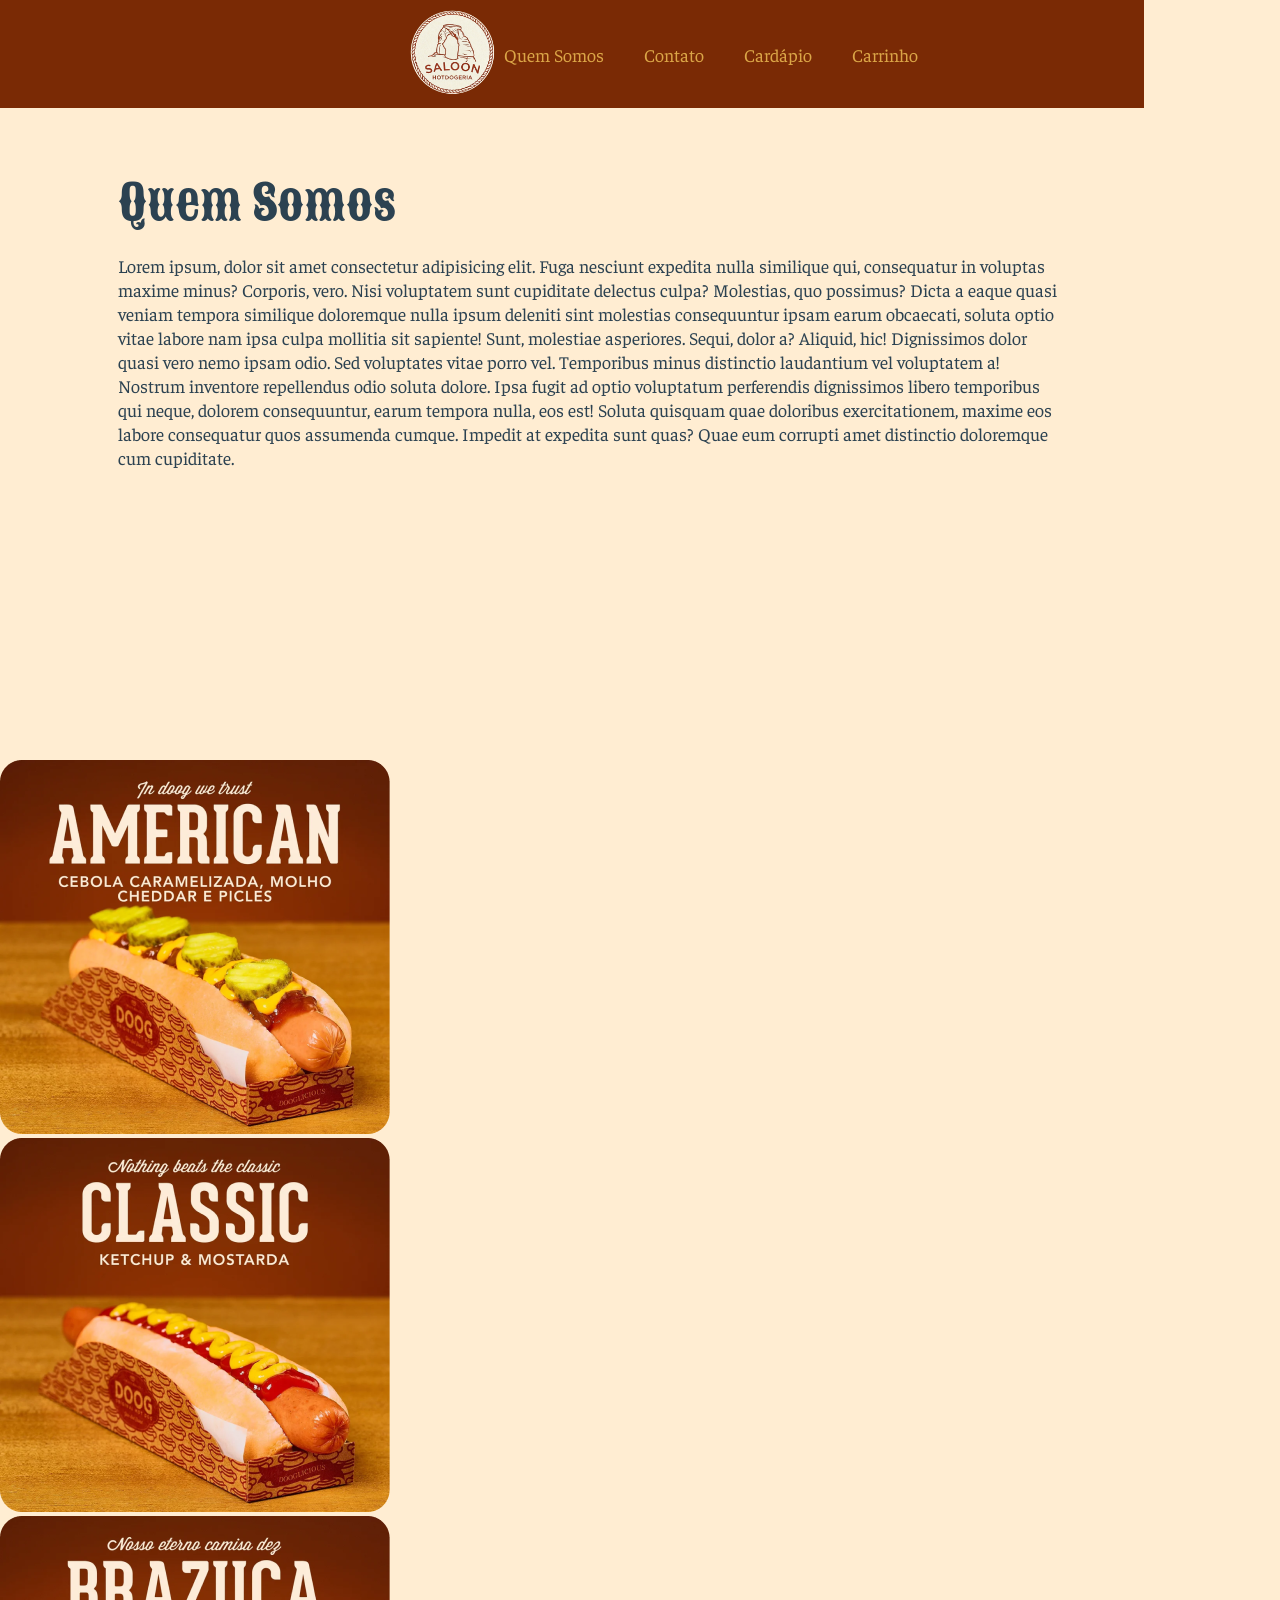
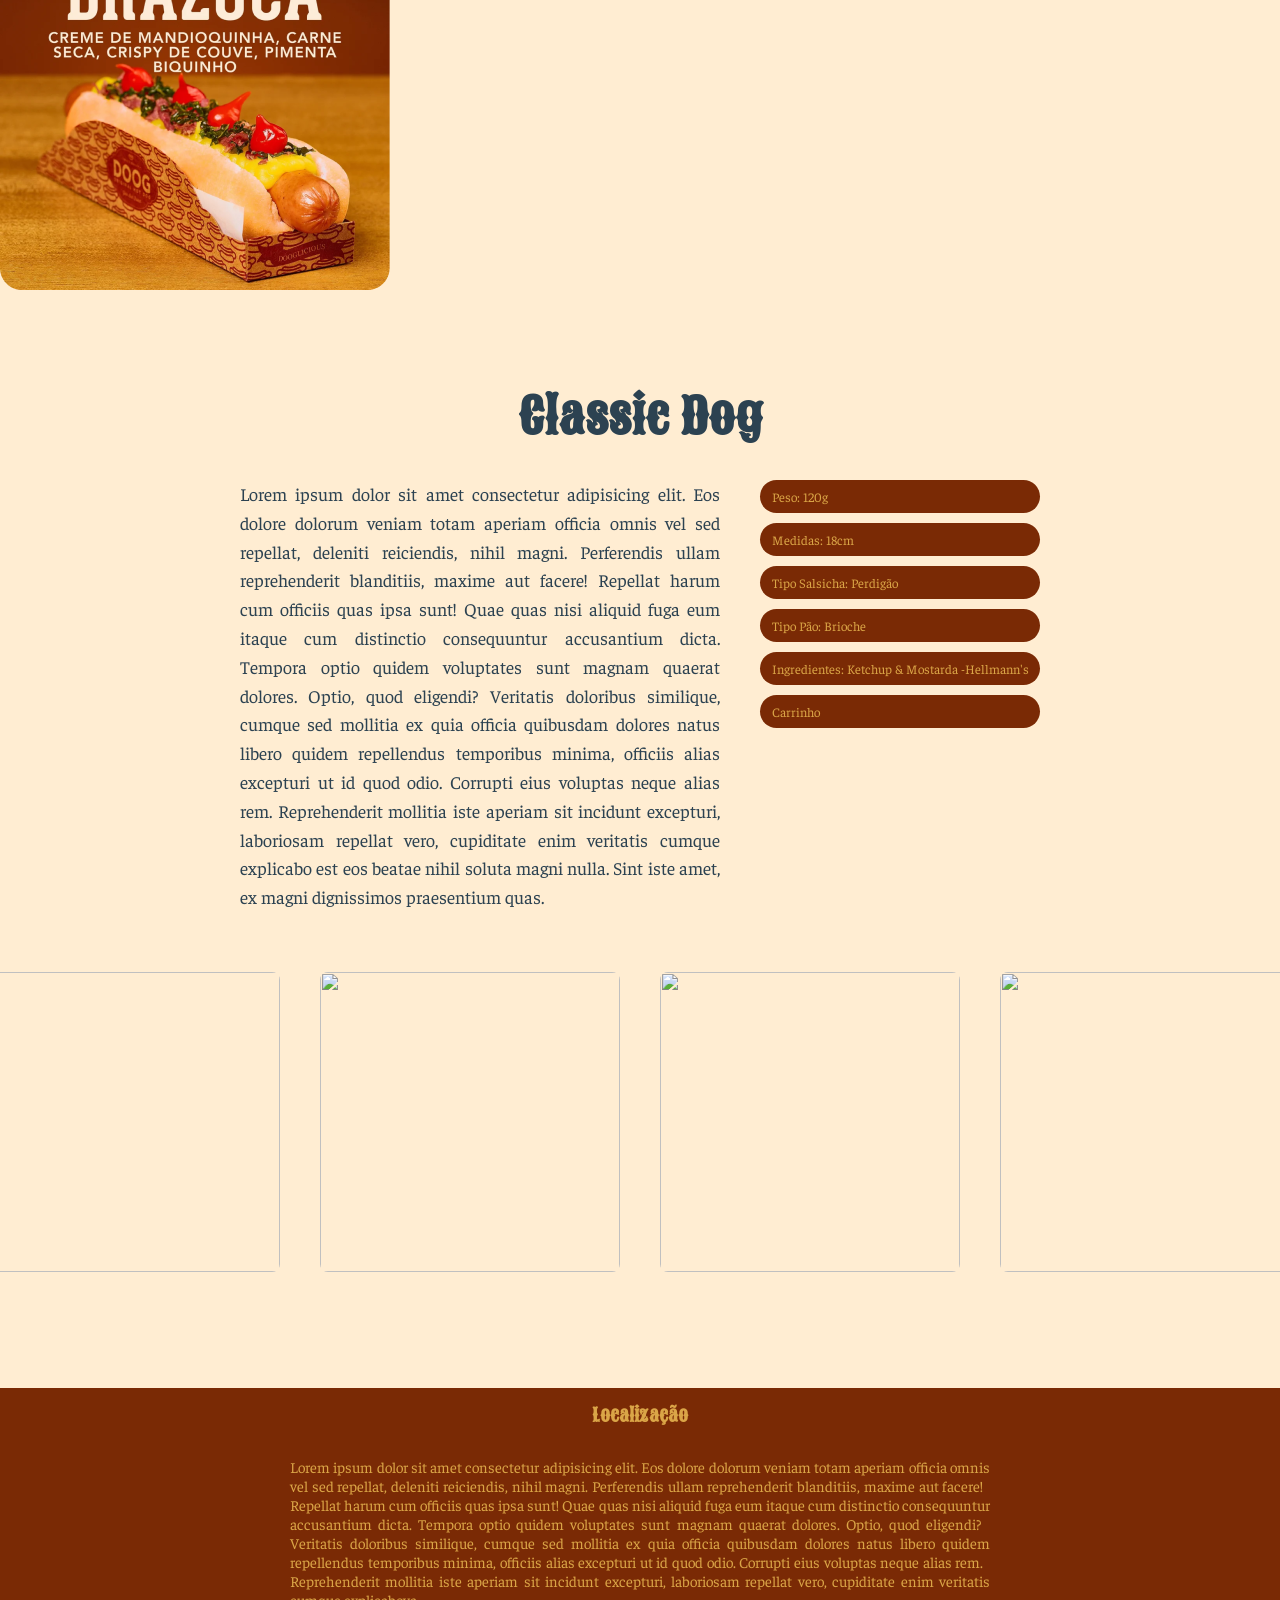
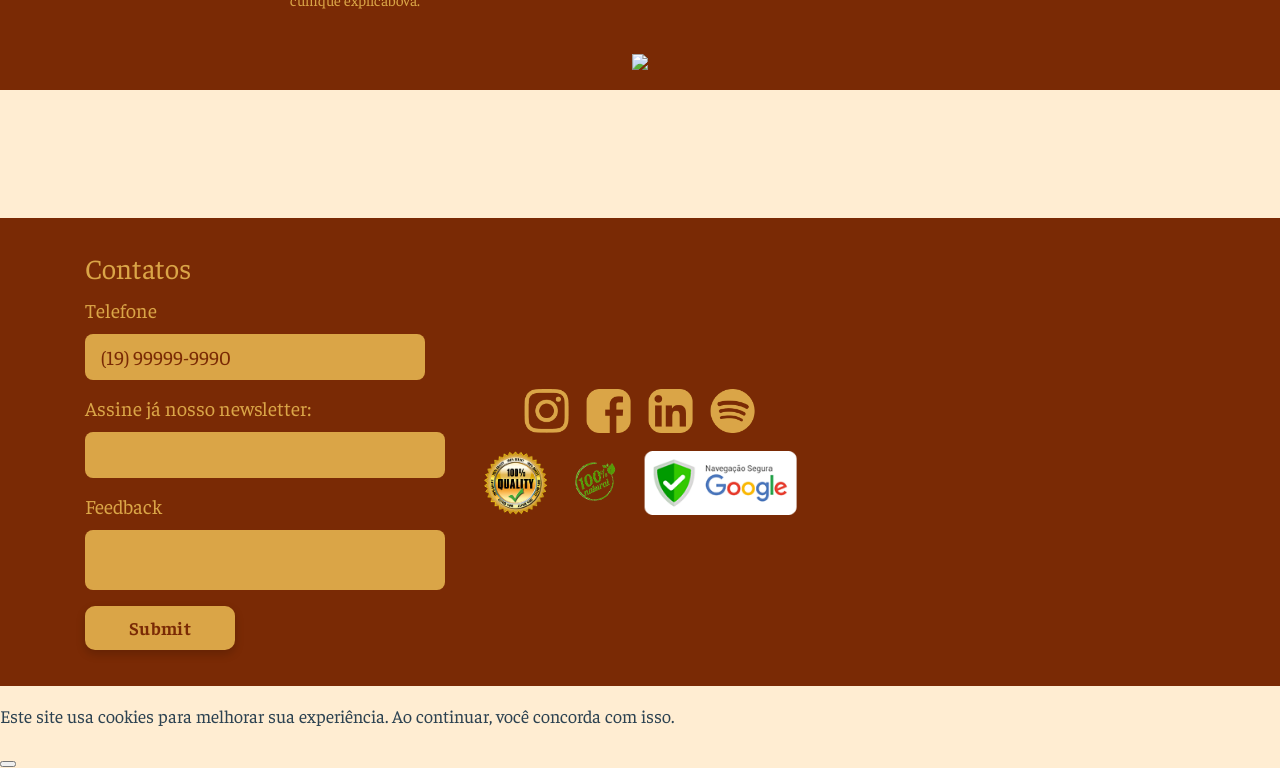
==== commit 008f6dfb: "Fixed formatting" ====
--- a/index.html
+++ b/index.html
@@ -221,17 +221,15 @@
     <button id="aceitarCookies" </button>
   </div>
 
-<!-- 
-<div id="cookiePopup" class="popup">
-		<p>Este site usa cookies para melhorar sua experiência. Ao continuar, você concorda com isso.</p>
-		<button onclick="aceitarCookies()">Entendi</button>
-	</div> -->
-
-	<!-- Chamada para Cookies -->
-
-
-    <script src="../cookie.js"></script>
-
+
+  <div id="cookiePopup" class="popup">
+    <p>Este site usa cookies para melhorar sua experiência. Ao continuar, você concorda com isso.</p>
+    <button onclick="aceitarCookies()">Entendi</button>
+  </div>
+
+	<!-- Cookies -->
+  <script src="/template/"></script>
+  <script src="/template/carrossel.js"></script>
 </body>
 
 
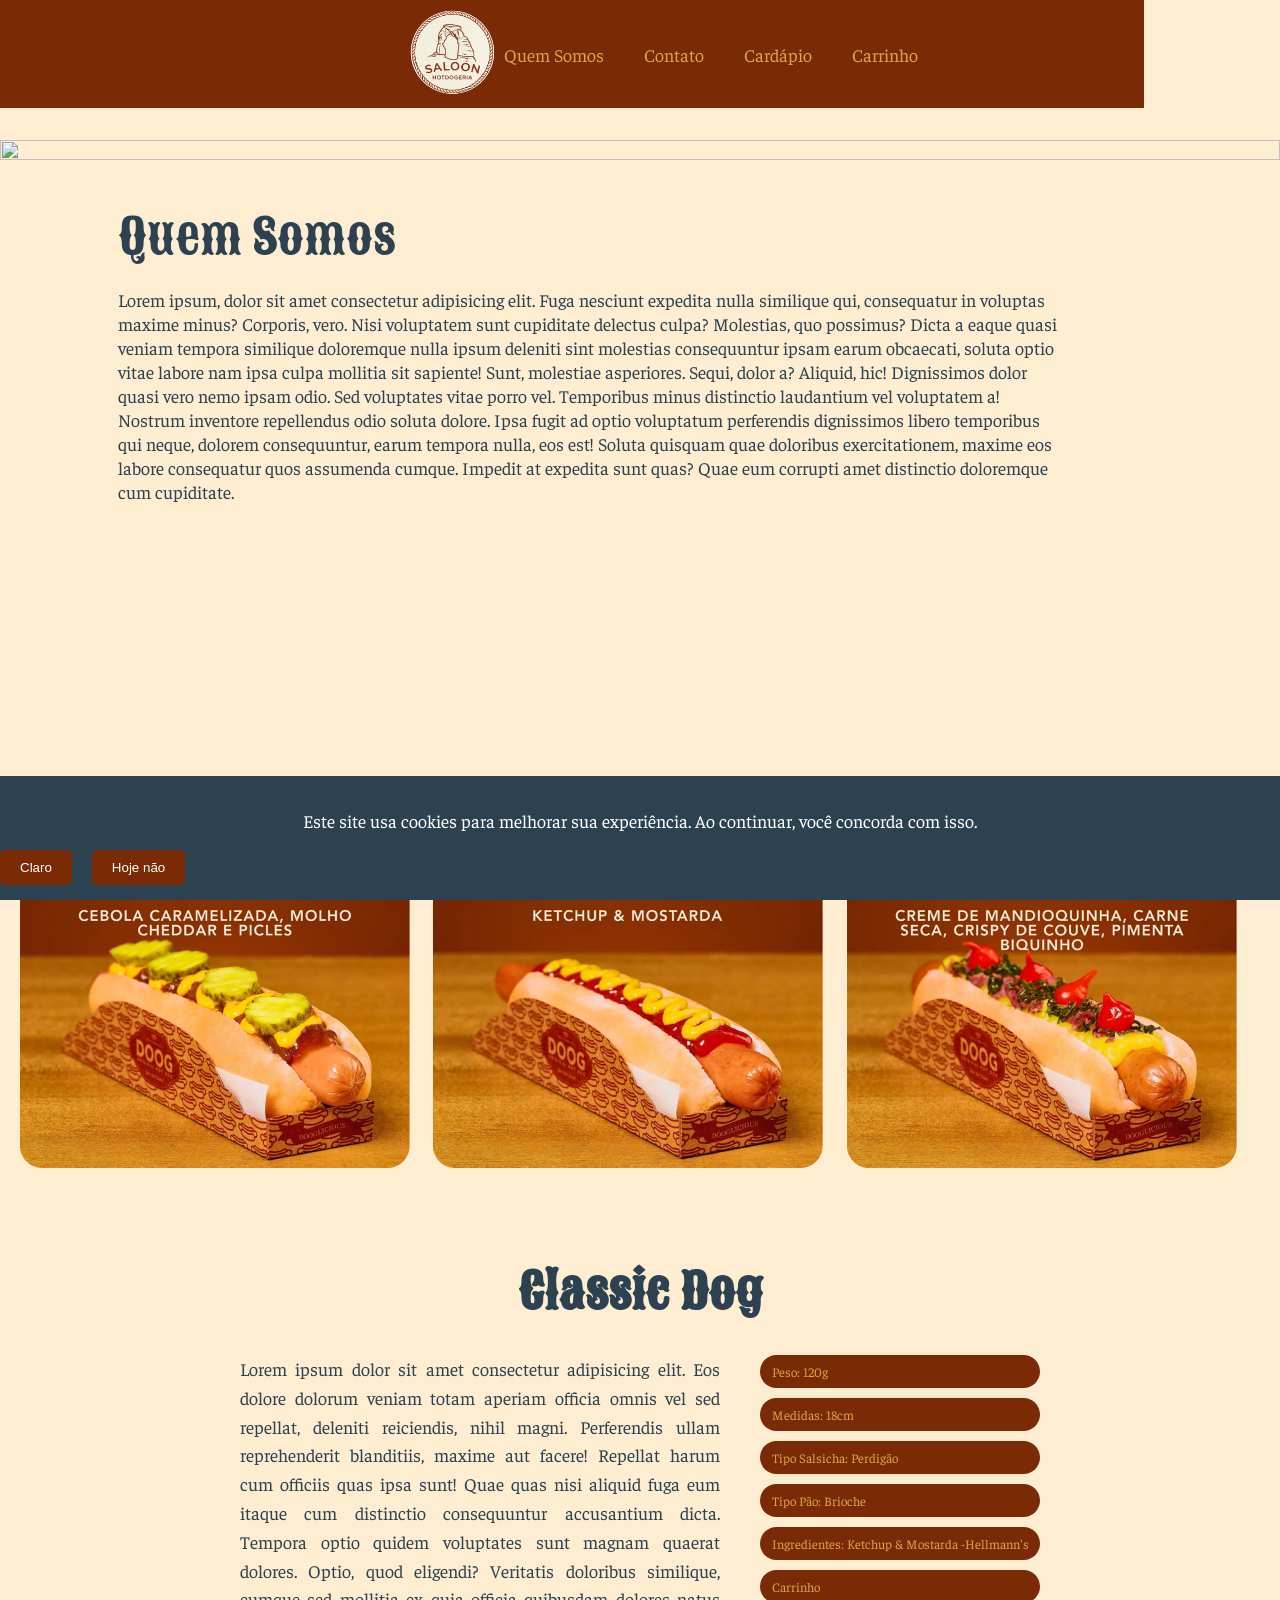
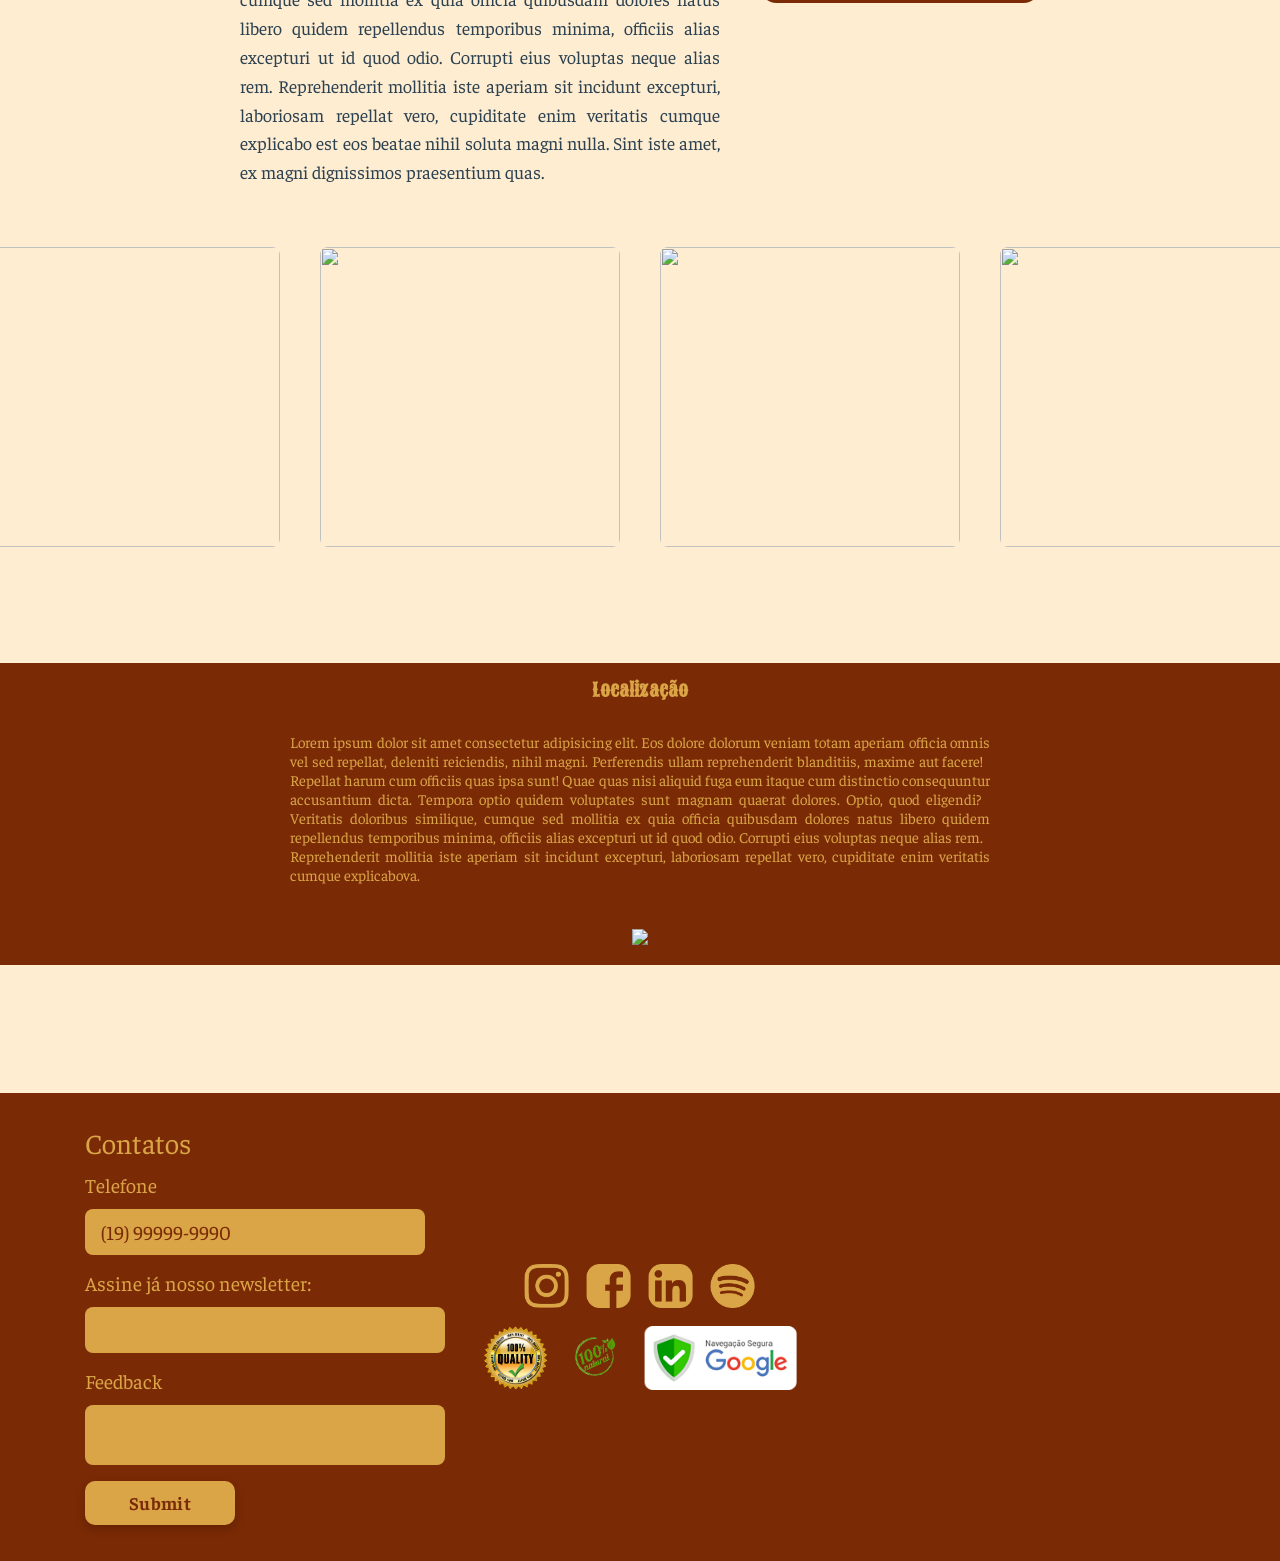
==== commit 9cea3059: "Added cookies popup" ====
--- a/index.html
+++ b/index.html
@@ -43,10 +43,11 @@
 
   <!-- slider ------------------------------- -->
   <div id="foto">
-    <div class="foto">
-      <img src="template/images/body/hotdog_stock_images/ball-park-brand-4PWmqIUlGFQ-unsplash.jpg" alt="">
-
-    </div>
+      <div class="foto">
+          <img src="template/images/body/hotdog_stock_images/ball-park-brand-4PWmqIUlGFQ-unsplash.jpg" alt="" class="ativo">
+          <img src="template/images/body/hotdog_stock_images/ball-park-brand-a1_K2f-xkHM-unsplash.jpg" alt="">
+          <img src="template/images/body/hotdog_stock_images/victoria-shes-znQctcV3ngI-unsplash.jpg" alt="">
+      </div>
   </div>
   <!-- ------------------------------------ -->
 
@@ -75,20 +76,12 @@
     <!-- Seção Dois---------------------- -->
 
     <!-- Carrosel -------------------------->
-    <section class="carrosel">
-      <div class="imagem ativo">
-        <img src="./template/images/body/AMERICAN_pt_3_390x374.png" alt="">
-      </div>
-      <div class="imagem">
-        <img src="./template/images/body/CLASSIC_pt_3_390x374.png" alt="">
-      </div>
-      <div class="imagem">
-        <img src="./template/images/body/BRAZUCA_pt_3_390x374.png" alt="">
-      </div>
-
-    </section>
-    <!-- ----------------------------------->
-
+    <div class="carrossel">
+      <img src="./template/images/body/AMERICAN_pt_3_390x374.png" alt="">
+      <img src="./template/images/body/CLASSIC_pt_3_390x374.png" alt="">
+      <img src="./template/images/body/BRAZUCA_pt_3_390x374.png" alt="">
+    </div>    
+    <!-- -----------------------------------> 
   </main>
   <!-- ---- -->
 
@@ -214,21 +207,23 @@
 
 
   <div class="cookie-banner" id="cookie-banner">
-    <div class="cookie-conteudo">
-      <p>
-        Este site usa cookies para melhorar sua experiência. Ao continuar, você concorda com isso. </p>
-    </div>
-    <button id="aceitarCookies" </button>
+    <p>
+      Este site usa cookies para melhorar sua experiência. Ao continuar, você concorda com isso. 
+    </p>
+    <div class="buttonGroup">
+      <button onclick="aceitarCookies()">Claro</button>
+      <button onclick="aceitarCookies()">Hoje não</button>
+    </div>
   </div>
 
 
-  <div id="cookiePopup" class="popup">
+  <!-- <div id="cookiePopup" class="popup">
     <p>Este site usa cookies para melhorar sua experiência. Ao continuar, você concorda com isso.</p>
     <button onclick="aceitarCookies()">Entendi</button>
-  </div>
+  </div> -->
 
 	<!-- Cookies -->
-  <script src="/template/"></script>
+  <script src="/template/cookie.js"></script>
   <script src="/template/carrossel.js"></script>
 </body>
 
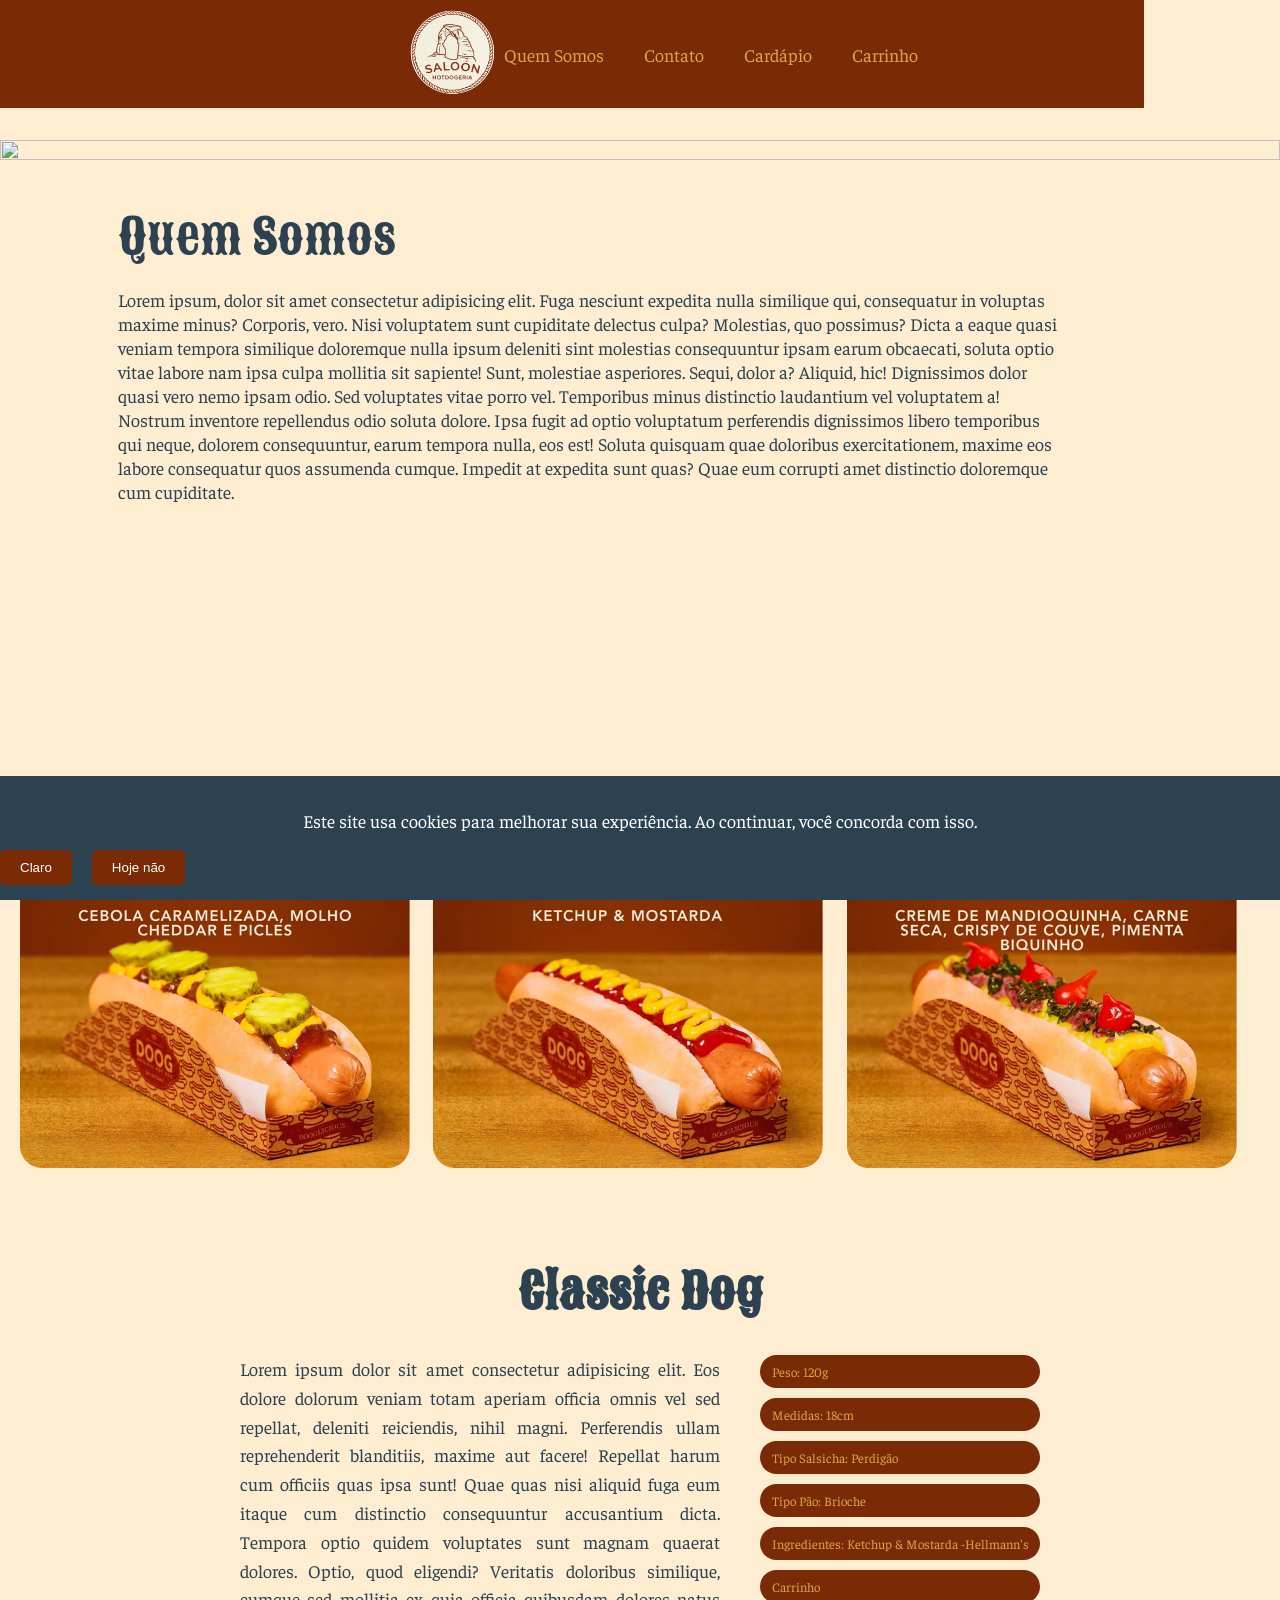
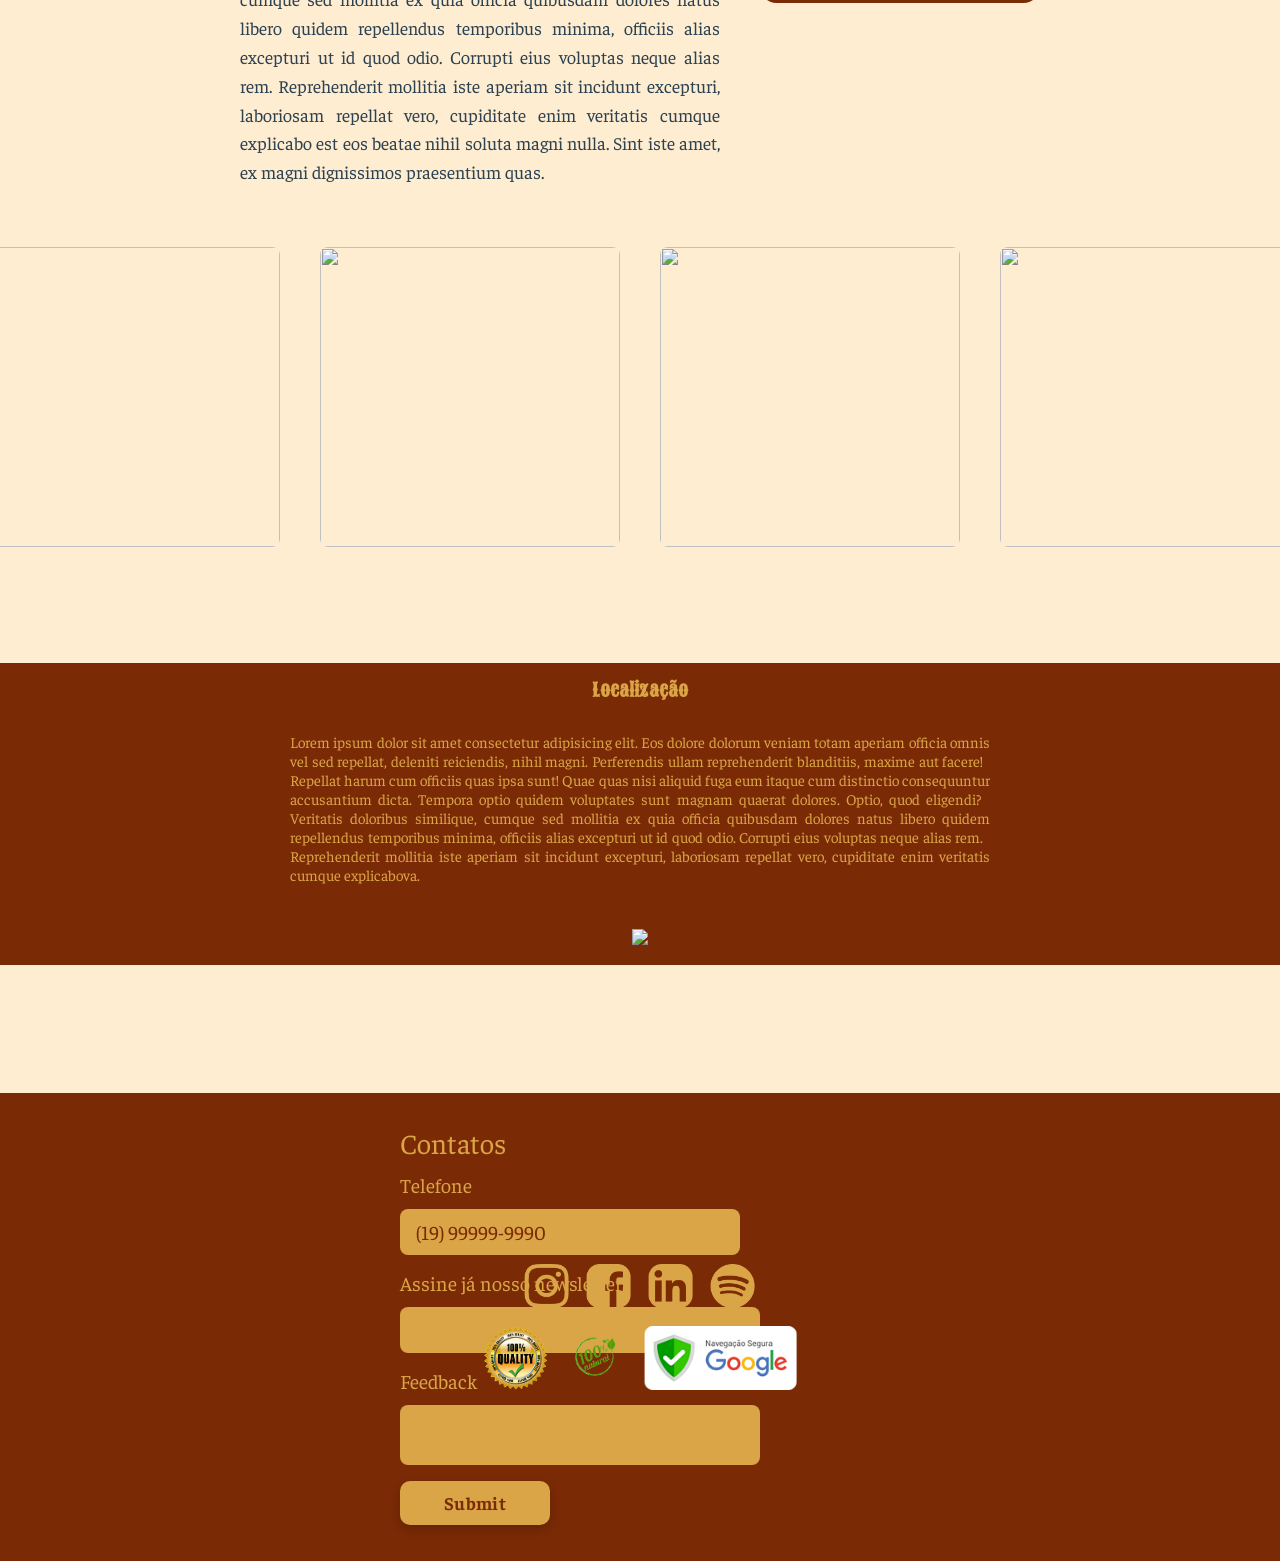
==== commit 281f517a: "Added new footer" ====
--- a/index.html
+++ b/index.html
@@ -216,12 +216,6 @@
     </div>
   </div>
 
-
-  <!-- <div id="cookiePopup" class="popup">
-    <p>Este site usa cookies para melhorar sua experiência. Ao continuar, você concorda com isso.</p>
-    <button onclick="aceitarCookies()">Entendi</button>
-  </div> -->
-
 	<!-- Cookies -->
   <script src="/template/cookie.js"></script>
   <script src="/template/carrossel.js"></script>
--- a/template/style.css
+++ b/template/style.css
@@ -5,6 +5,7 @@
 @import "./global/variables.css";
 @import "./menu/menu.css";
 @import "./global/cookies.css";
+@import "./footer/footer.css";
 
 /* General Elements ------------------- */
 html,
@@ -147,142 +148,6 @@
   justify-content: center;
 }
 
-/* Footer Styles */
-.site-footer {
-  position: relative;
-  width: 100%;
-  background-color: var(--footer-bg);
-  padding: 36px 85px;
-  box-sizing: border-box;
-  display: flex;
-  justify-content: flex-start;
-  align-items: flex-start;
-  margin-top: 10%;
-}
-
-.footer-content {
-  width: 480px;
-  color: #daa547;
-  font-family: "Faustina", serif;
-  display: flex;
-  flex-direction: column;
-  gap: 8px;
-}
-
-.footer-title {
-  font-size: 28px;
-  line-height: 1;
-  margin-bottom: 10px;
-}
-
-.footer-label,
-.footer-newsletter-text {
-  font-size: 20px;
-  line-height: 1;
-  margin-bottom: 6px;
-}
-
-.footer-card {
-  background-color: #daa547;
-  color: var(--footer-bg);
-  border-radius: 8px;
-  display: flex;
-  align-items: center;
-  padding: 0 16px;
-  box-sizing: border-box;
-}
-
-.footer-phone-card {
-  width: 340px;
-  height: 46px;
-  font-size: 20px;
-  margin-bottom: 10px;
-}
-
-.footer-newsletter-card {
-  width: 360px;
-  height: 46px;
-  margin-bottom: 10px;
-}
-
-.footer-feedback-label {
-  margin-top: 0;
-}
-
-.footer-feedback-card {
-  width: 360px;
-  height: 60px;
-}
-
-.footer-feedback-input {
-  resize: none;
-  border: none;
-  outline: none;
-  font-family: inherit;
-  font-size: 18px;
-  padding-top: 10px;
-}
-
-.footer-submit {
-  width: 150px;
-  height: 44px;
-  margin-top: 8px;
-  border: none;
-  border-radius: 10px;
-  background-color: #daa547;
-  color: var(--footer-bg);
-  font-family: "Faustina", serif;
-  font-size: 18px;
-  font-weight: 700;
-  letter-spacing: 0.3px;
-  cursor: pointer;
-  box-shadow: 0 4px 10px rgba(0, 0, 0, 0.18);
-  transition:
-    transform 0.2s ease,
-    box-shadow 0.2s ease,
-    background-color 0.2s ease;
-  align-self: flex-start;
-}
-
-.footer-submit:hover {
-  background-color: #e2b44c;
-  transform: translateY(-1px);
-  box-shadow: 0 6px 14px rgba(0, 0, 0, 0.22);
-}
-
-.footer-right {
-  display: flex;
-  flex-direction: column;
-  align-items: center;
-  gap: 18px;
-  position: absolute;
-  left: 50%;
-  top: 50%;
-  transform: translate(-50%, -50%);
-}
-
-.social-icons {
-  display: flex;
-  gap: 18px;
-  align-items: center;
-}
-
-.footer-icon {
-  display: block;
-  width: 44px;
-  height: 44px;
-}
-
-.footer-badges {
-  display: flex;
-  gap: 18px;
-  align-items: center;
-}
-
-.footer-badge {
-  display: block;
-  height: 64px;
-}
 
 /* Responsive Styles */
 
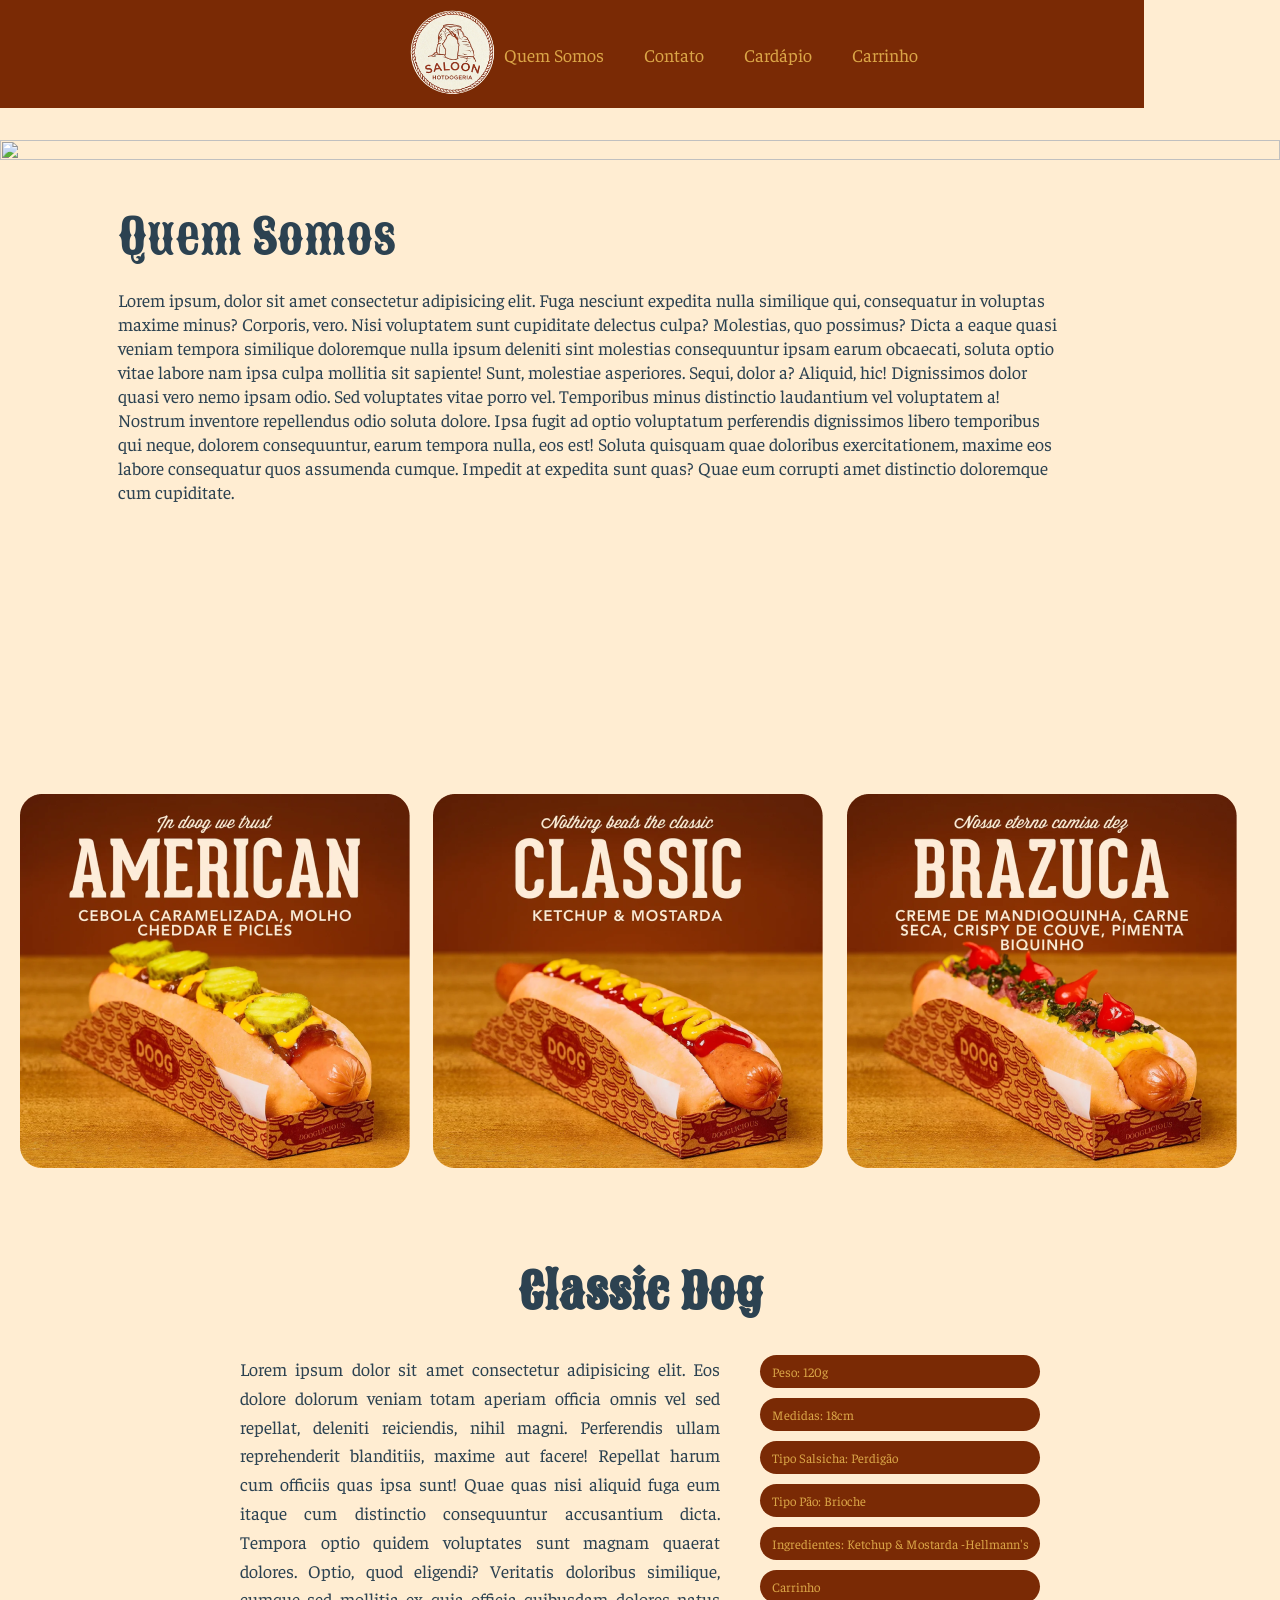
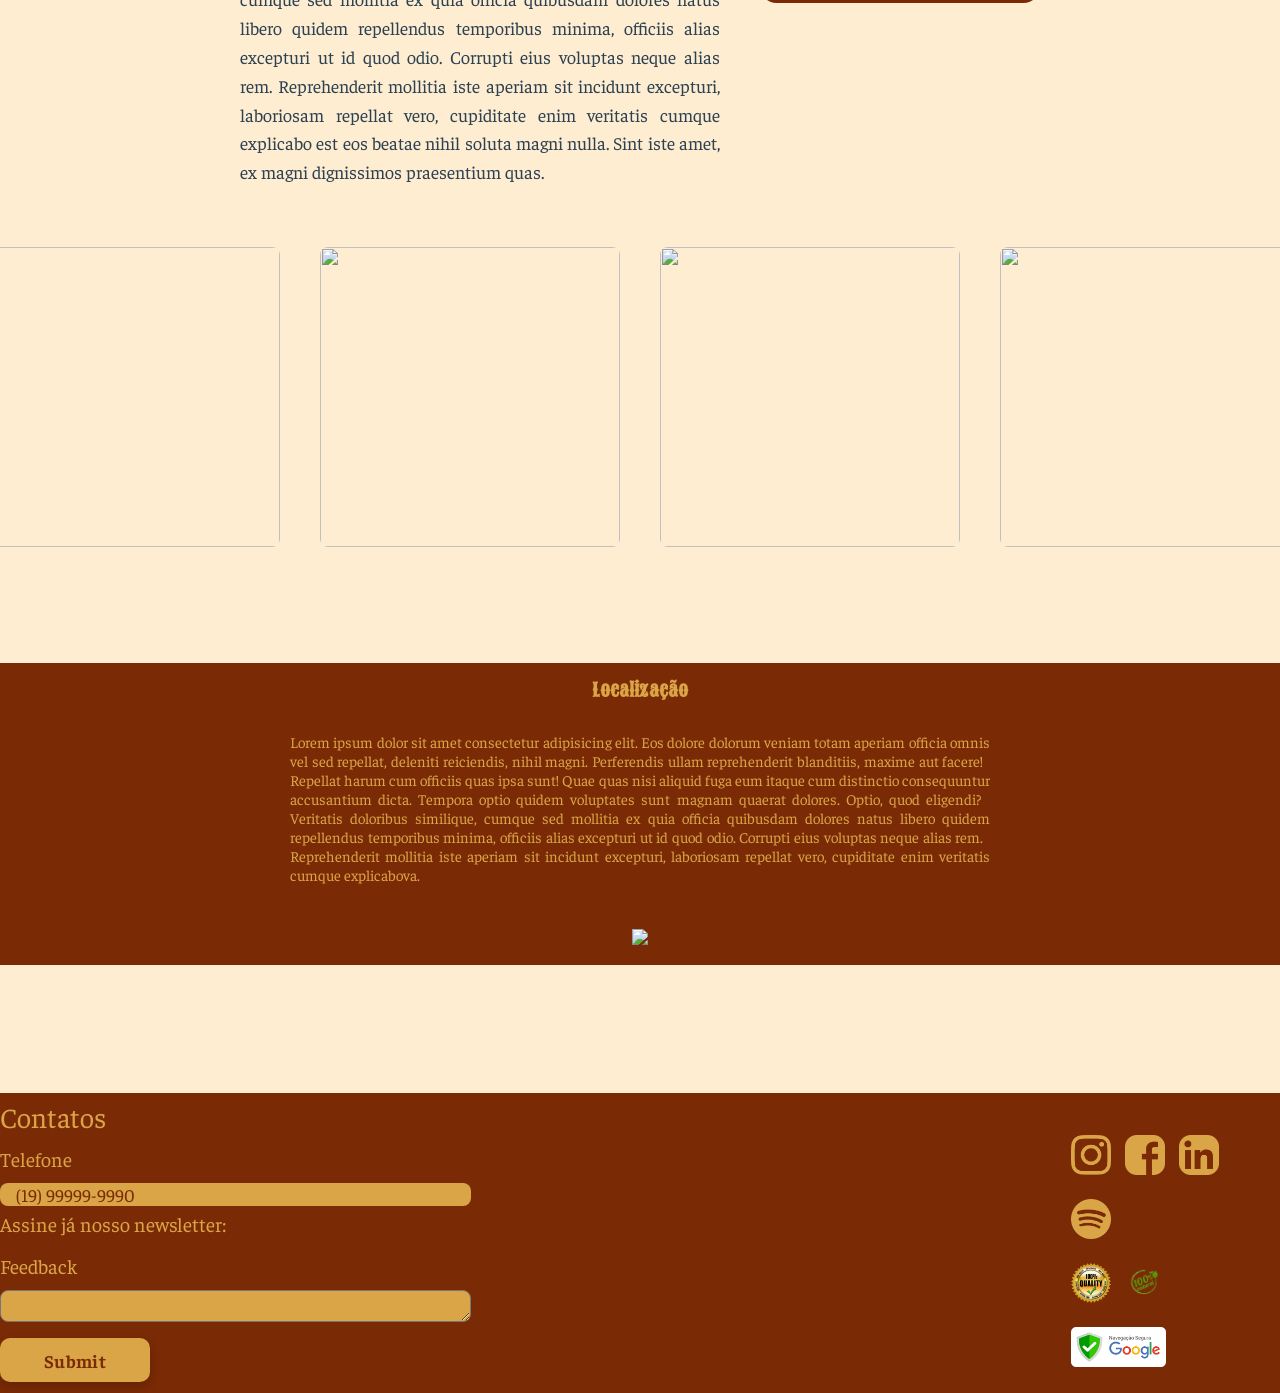
==== commit 846e3bbb: "Added new footer 0.1" ====
--- a/index.html
+++ b/index.html
@@ -187,26 +187,26 @@
       <div class="footer-card footer-newsletter-card"></div>
       <div class="footer-label footer-feedback-label">Feedback</div>
       <textarea class="footer-card footer-feedback-card footer-feedback-input" placeholder=""></textarea>
-      <button type="submit" class="footer-submit">Submit</button>
+      <button type="submit" class="footer-submit ">Submit</button>
     </div>
     <div class="footer-right">
       <div class="social-icons">
-        <img src="./template/images/footer/Instagram.png" alt="Instagram" class="footer-icon footer-instagram" />
-        <img src="./template/images/footer/Facebook.png" alt="Facebook" class="footer-icon footer-facebook" />
-        <img src="./template/images/footer/Linkedin.png" alt="LinkedIn" class="footer-icon footer-linkedin" />
-        <img src="./template/images/footer/Spotify.png" alt="Spotify" class="footer-icon footer-spotify" />
+        <img src="./template/images/footer/Instagram.png" alt="Instagram" class="footer-icon footer-instagram"/>
+        <img src="./template/images/footer/Facebook.png" alt="Facebook" class="footer-icon footer-facebook"/>
+        <img src="./template/images/footer/Linkedin.png" alt="LinkedIn" class="footer-icon footer-linkedin"/>
+        <img src="./template/images/footer/Spotify.png" alt="Spotify" class="footer-icon footer-spotify"/>
       </div>
 
       <div class="footer-badges">
-        <img src="./template/images/footer/100qualidade.png" alt="100 qualidade" class="footer-badge" />
-        <img src="./template/images/footer/Natural.png" alt="Natural" class="footer-badge" />
-        <img src="./template/images/footer/google.png" alt="Google" class="footer-badge" />
+        <img src="./template/images/footer/100qualidade.png" alt="100 qualidade" class="footer-badge"/>
+        <img src="./template/images/footer/Natural.png" alt="Natural" class="footer-badge"/>
+        <img src="./template/images/footer/google.png" alt="Google" class="google-banner footer-badge"/>
       </div>
     </div>
   </footer>
 
 
-  <div class="cookie-banner" id="cookie-banner">
+  <!-- <div class="cookie-banner" id="cookie-banner">
     <p>
       Este site usa cookies para melhorar sua experiência. Ao continuar, você concorda com isso. 
     </p>
@@ -214,7 +214,7 @@
       <button onclick="aceitarCookies()">Claro</button>
       <button onclick="aceitarCookies()">Hoje não</button>
     </div>
-  </div>
+  </div> -->
 
 	<!-- Cookies -->
   <script src="/template/cookie.js"></script>
